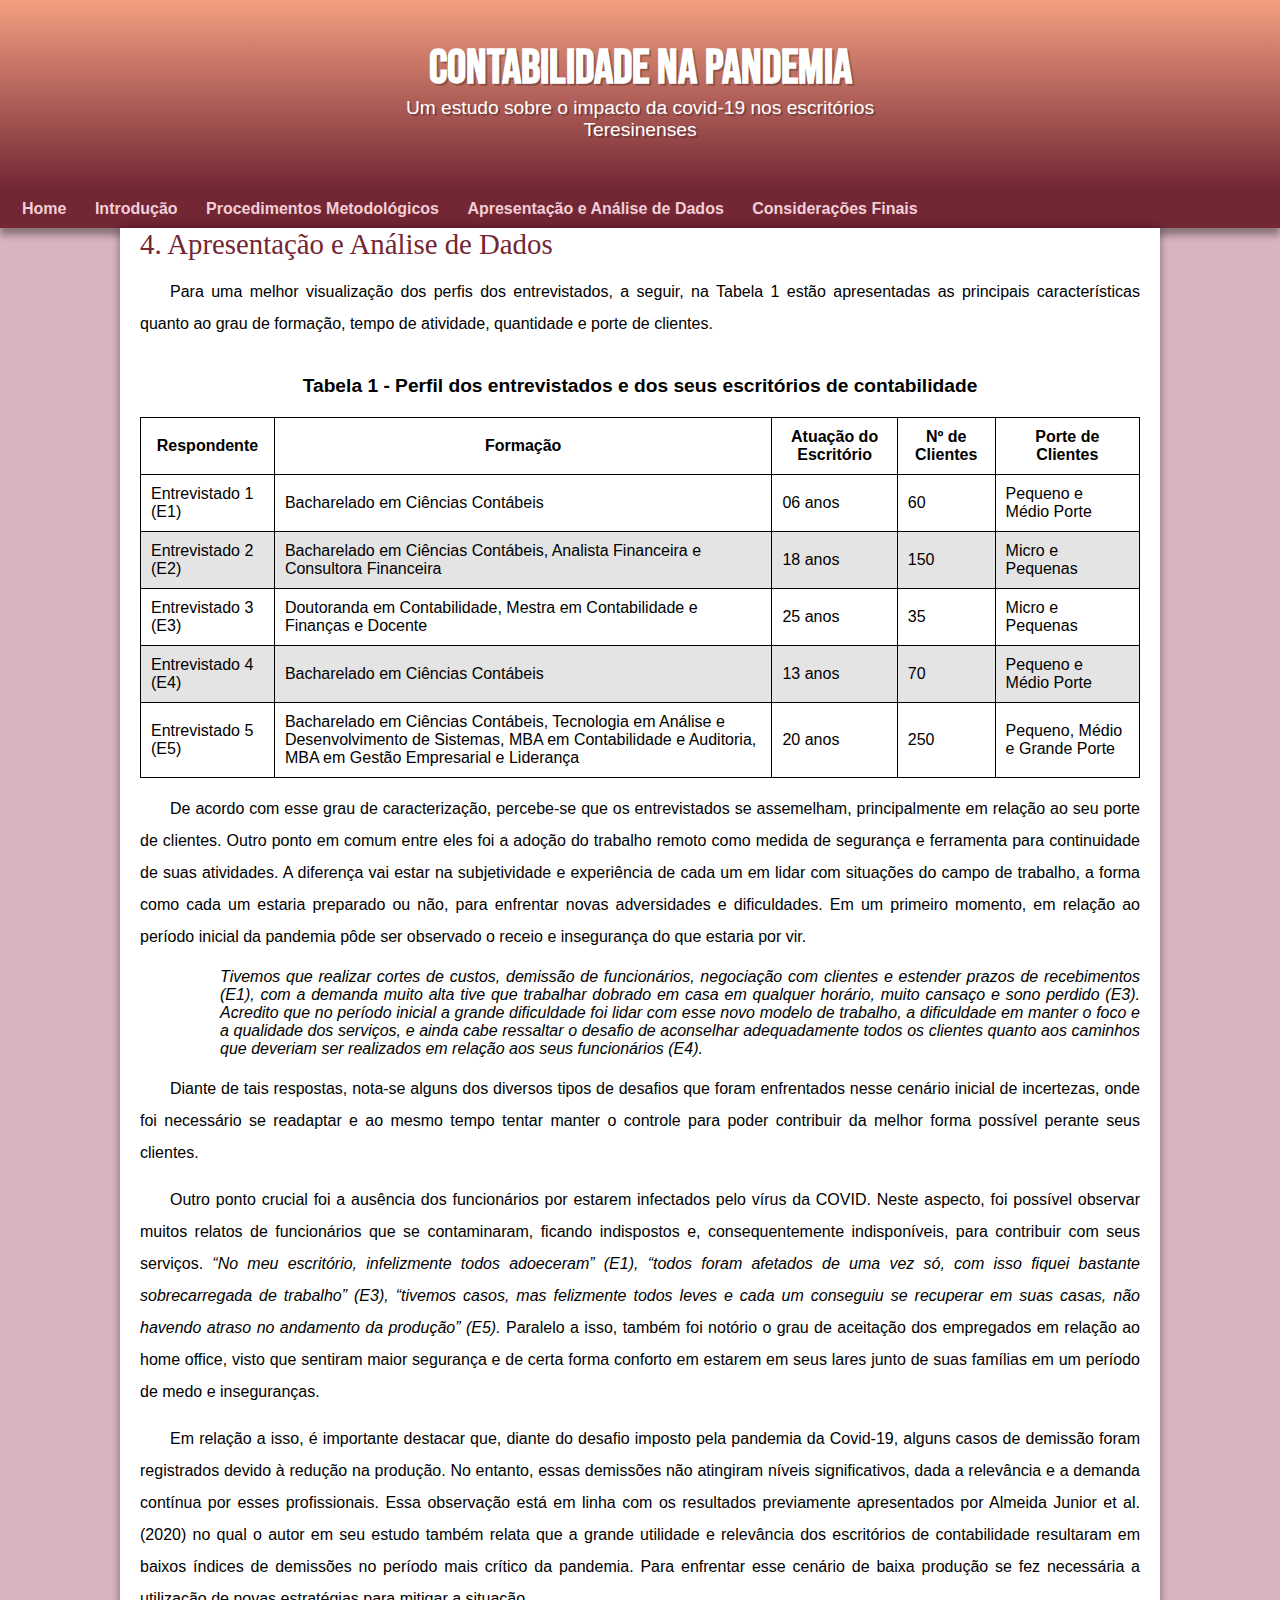
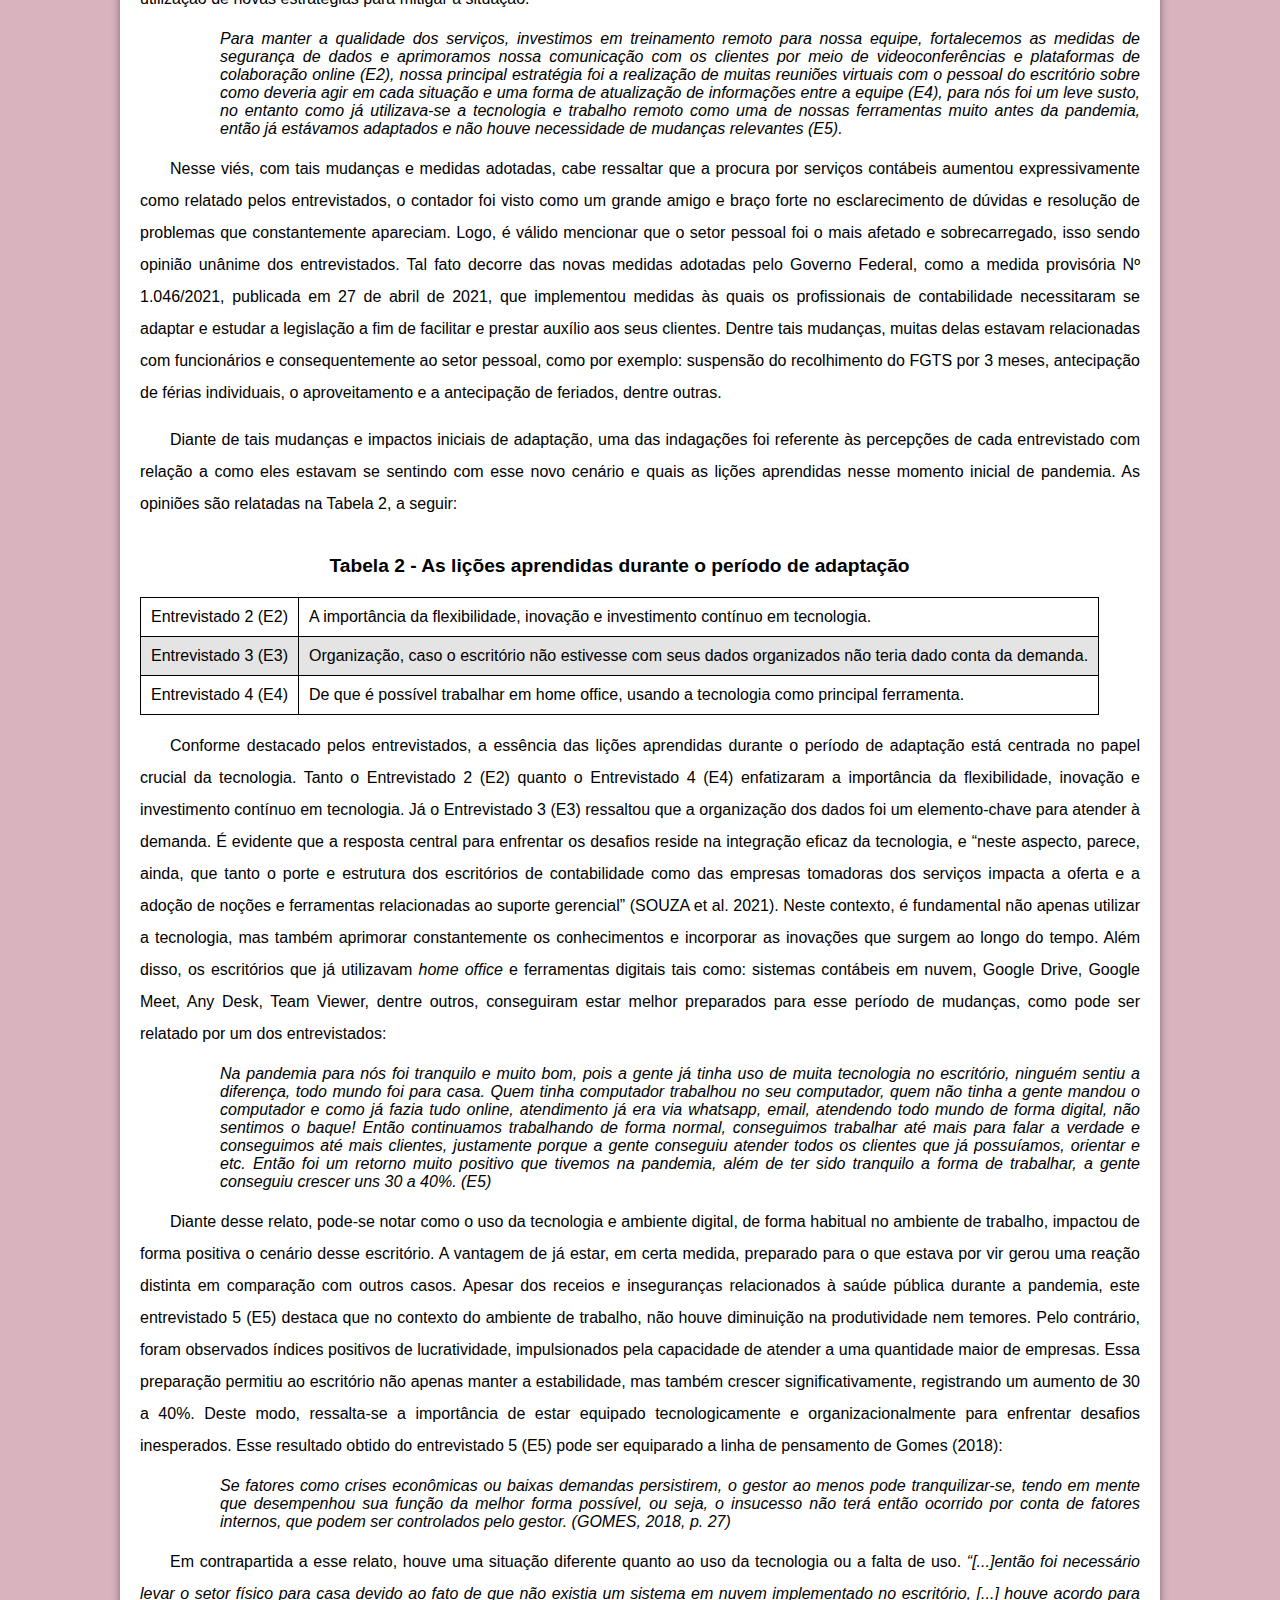
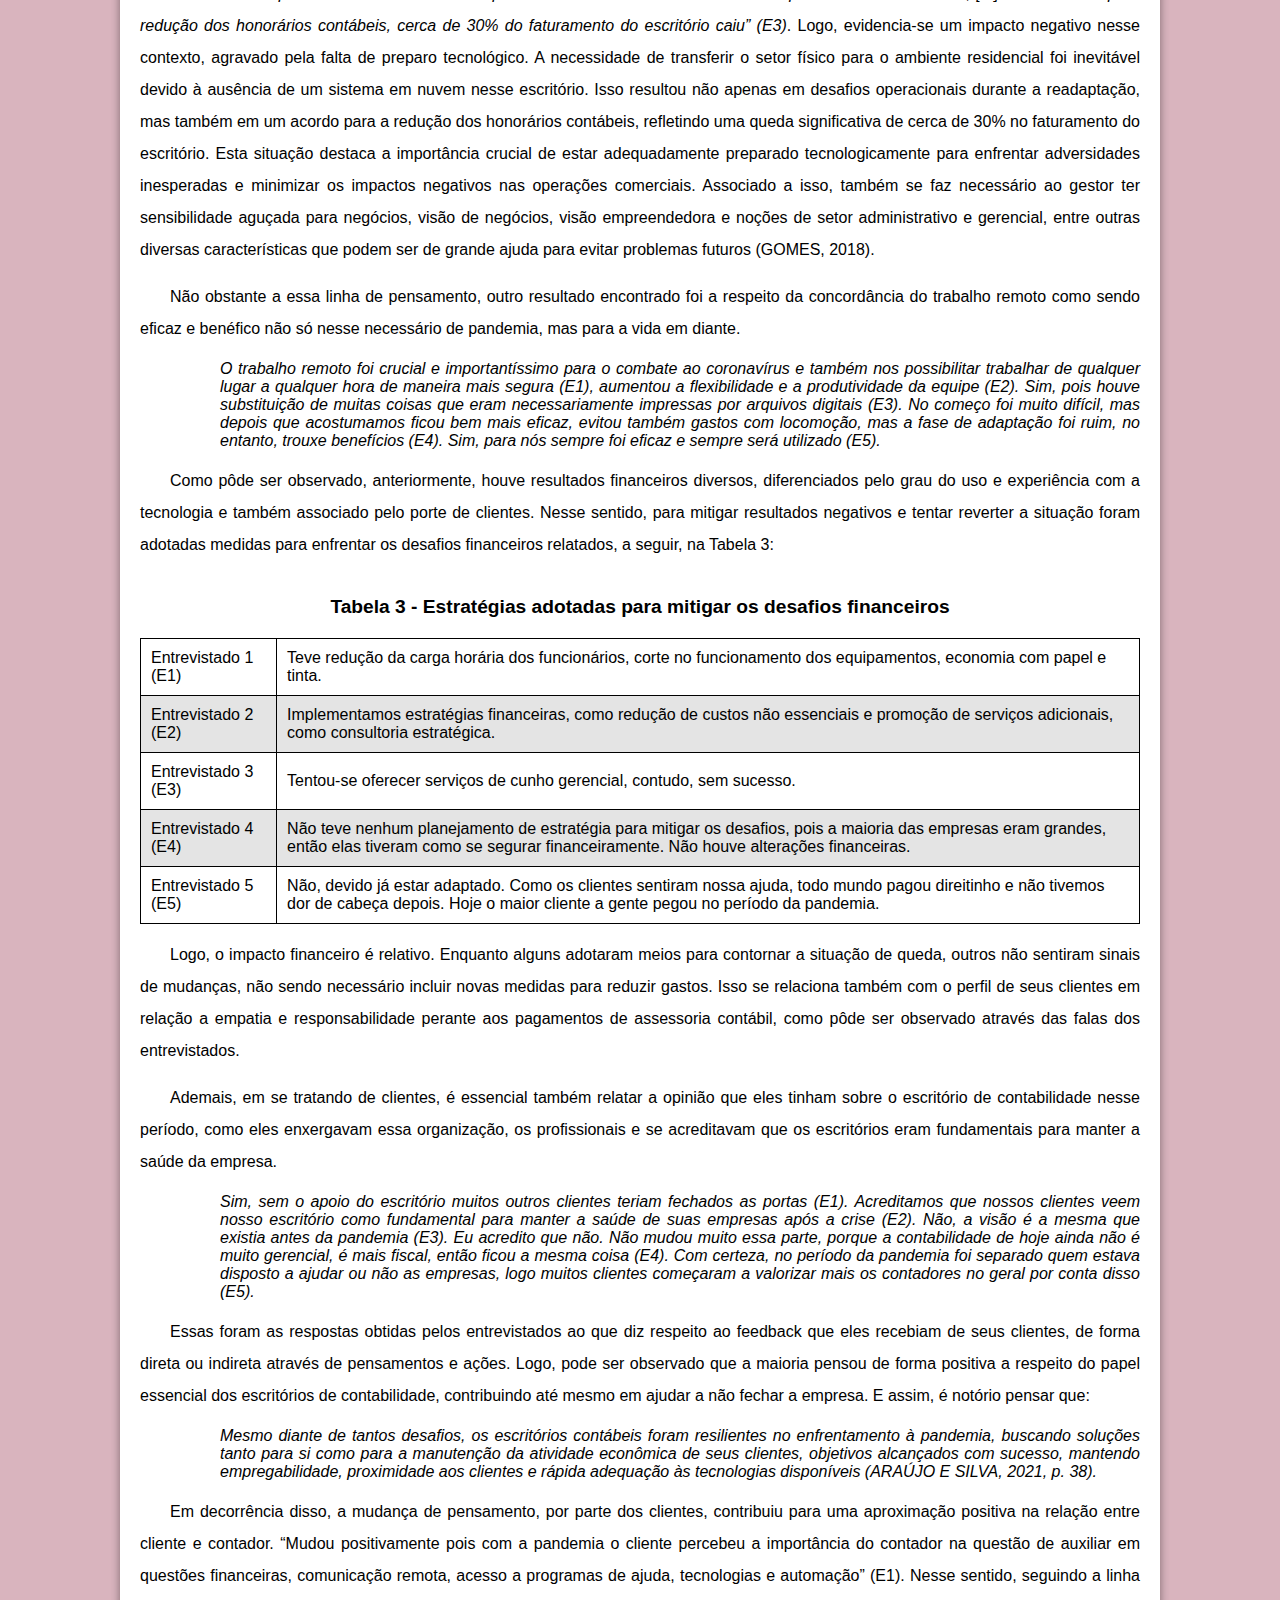
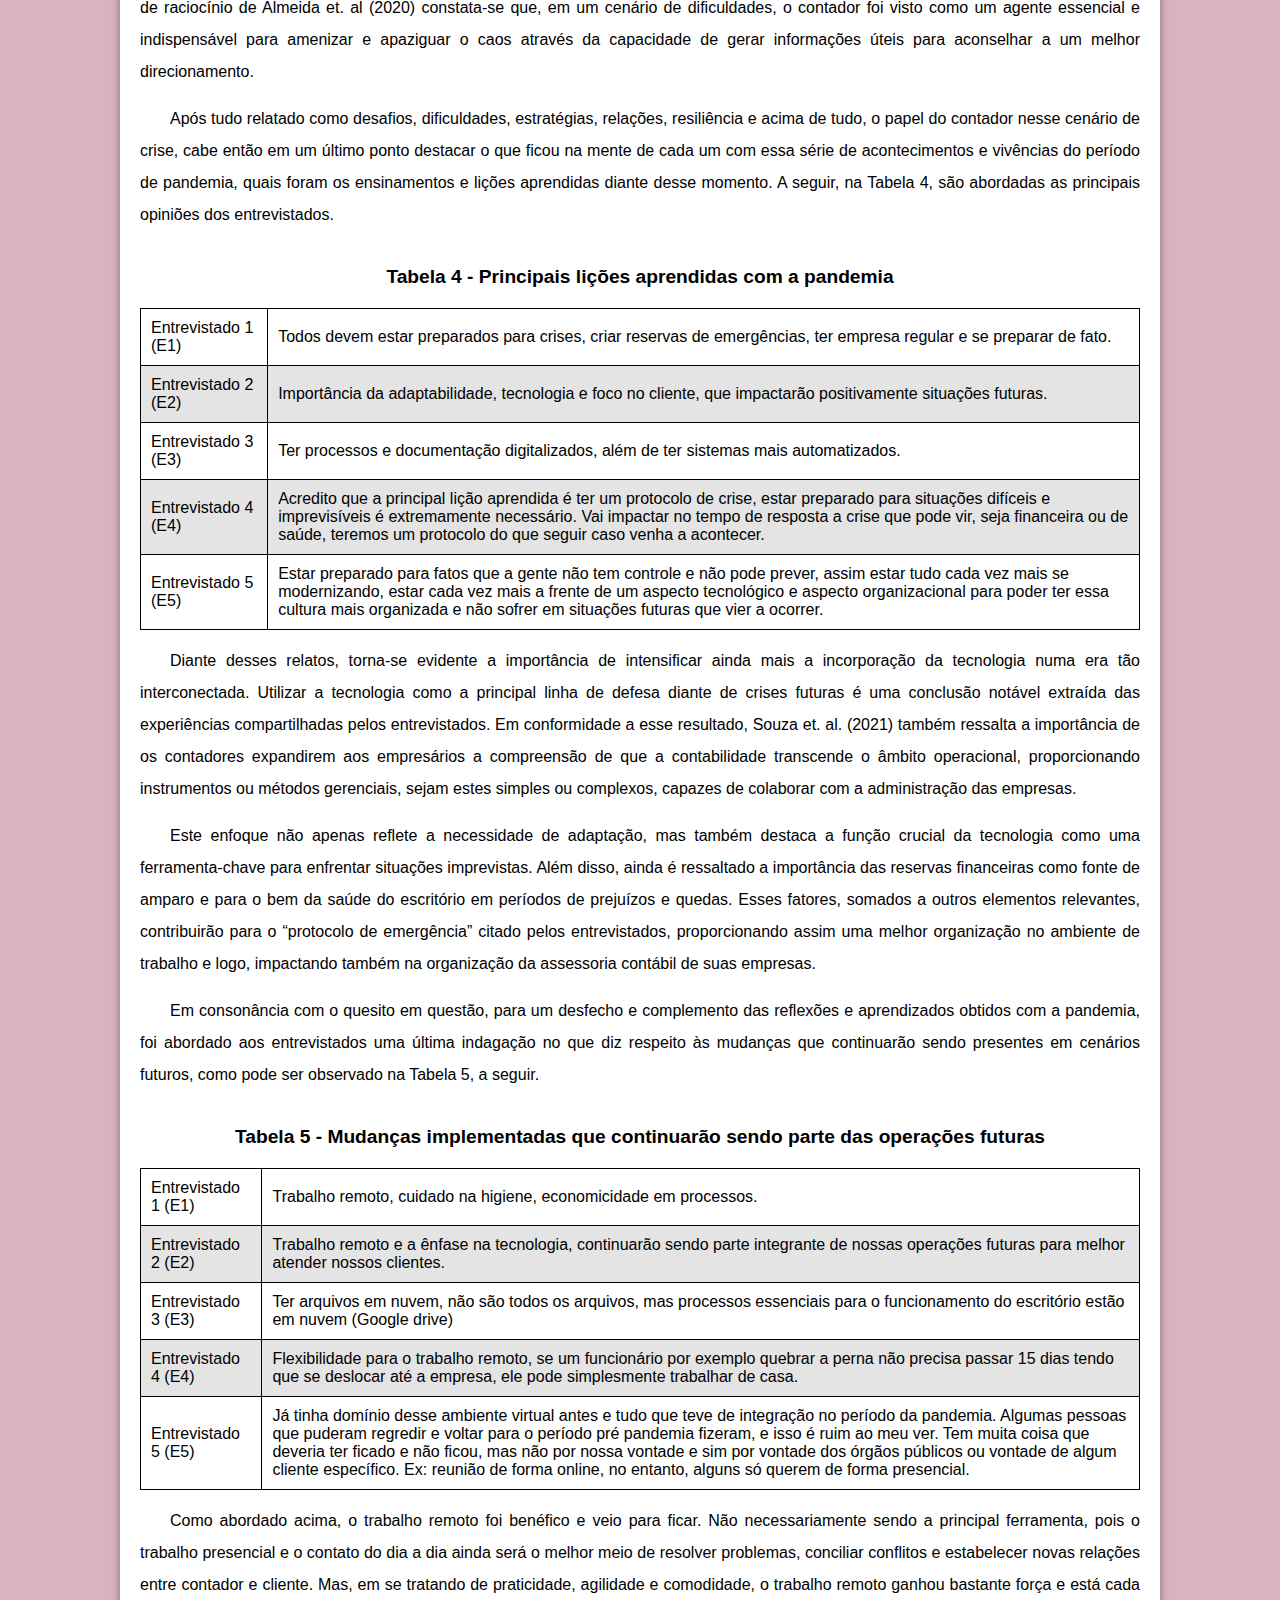
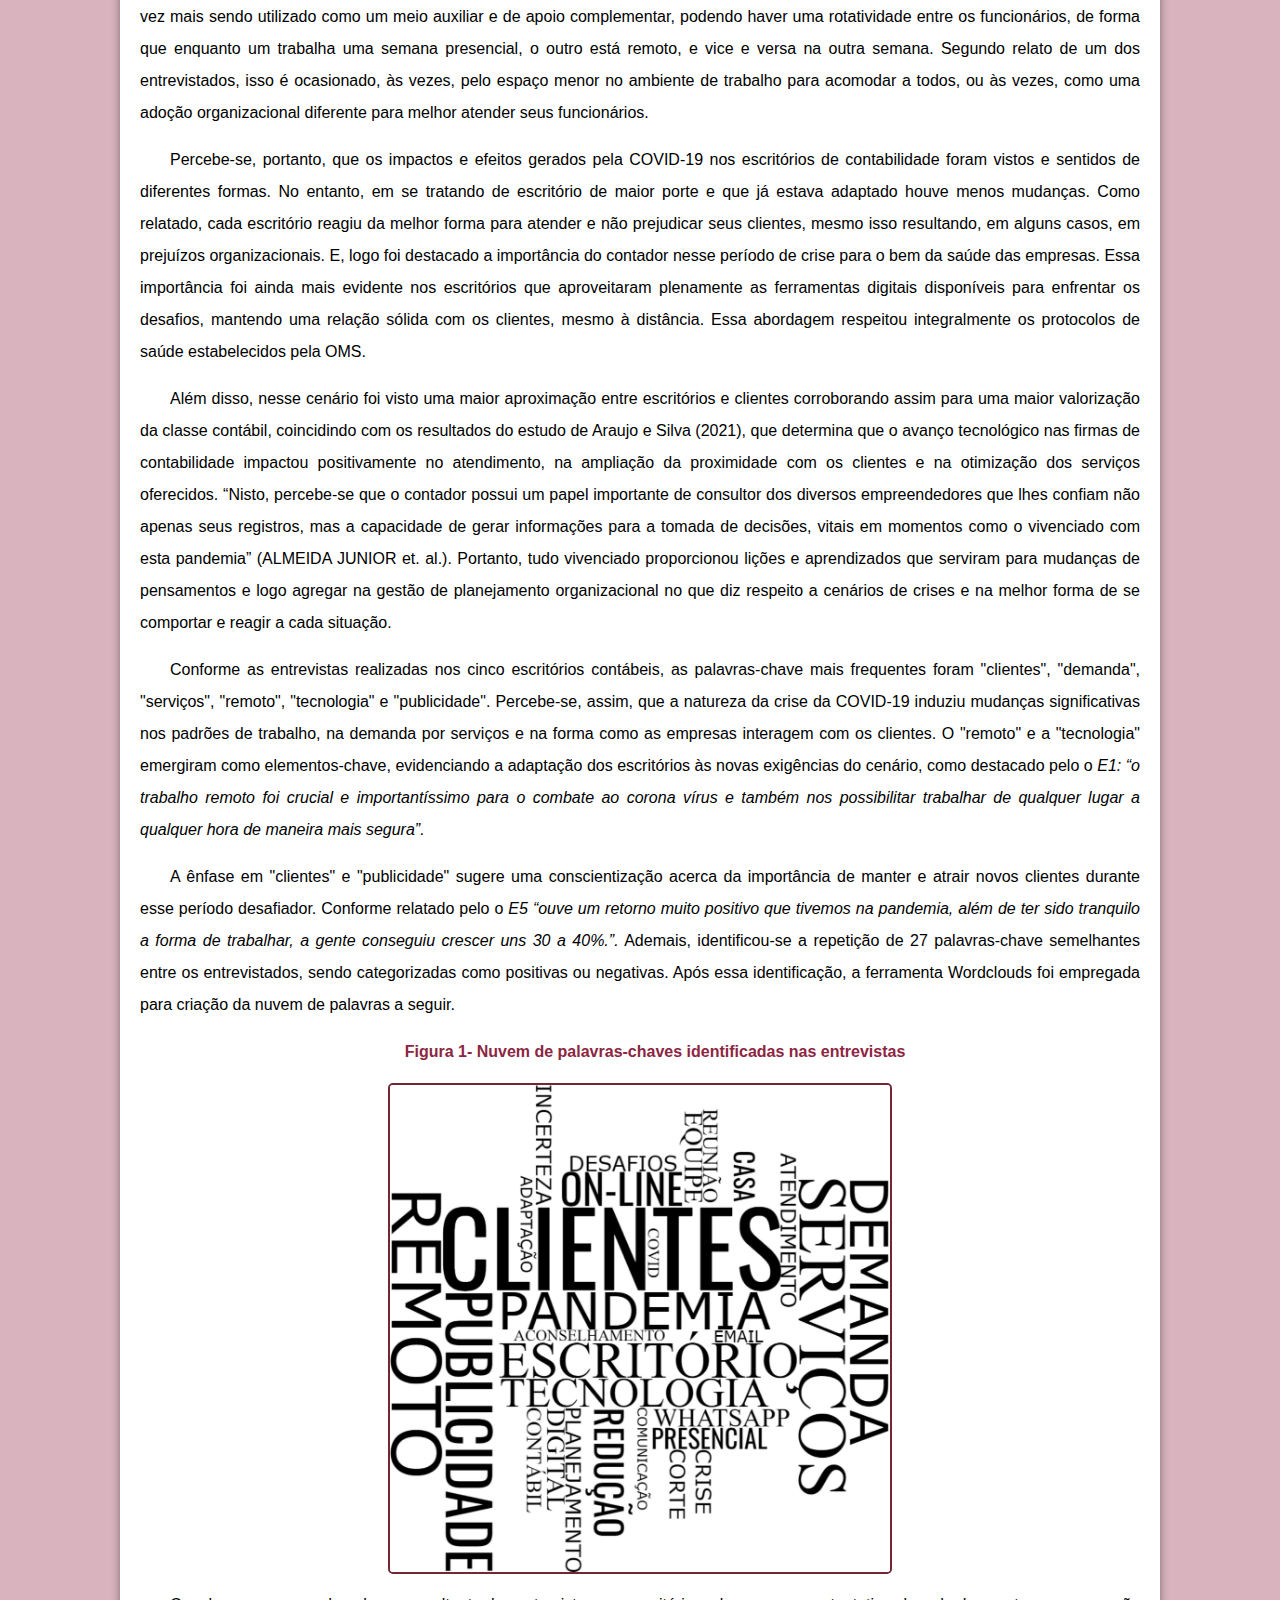
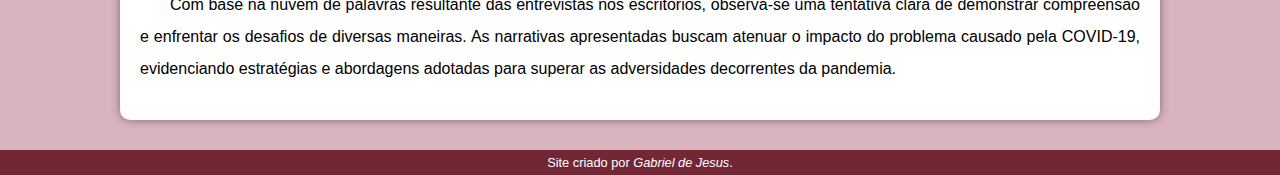
==== html/Analisedados.html @ 173be4f7 "att" ====
<!DOCTYPE html>
<html lang="pt-br">
<head>
    <meta charset="UTF-8">
    <meta name="viewport" content="width=device-width, initial-scale=1.0">
    <link rel="shortcut icon" href="/imagens/contabilidade.ico" type="image/x-icon">
    <link rel="stylesheet" href="/design/style.css">
    <title>TCC-Contabeis</title>
</head>
<body>
        <header>
            <h1>Contabilidade na Pandemia</h1>
            <p>Um estudo sobre o impacto da covid-19 nos escritórios Teresinenses</p>
        </header>
        <nav>  
            <a href=" /index.html" rel="prev">Home </a>
            <a href="introducao.html" rel="prev">Introdução</a>
            <a href="Metodologia.html" rel="prev">Procedimentos Metodológicos</a>
            <a href="Analisedados.html">Apresentação e Análise de Dados</a>
            <a href="finais.html" rel="next">Considerações Finais</a>
        </nav>
    <main>
        <article>
            <h1 id="introdução">4. Apresentação e Análise de Dados</h1>
            <p>
                Para uma melhor visualização dos perfis dos entrevistados, a seguir, na Tabela 1 estão apresentadas as principais características quanto ao grau de formação, tempo de atividade, quantidade e porte de clientes. 
            </p>
            <div id="container">
                <table id="tablein">
                    <caption>Tabela 1 - Perfil dos entrevistados e dos seus escritórios de contabilidade</caption>
                    <thead>
                        <tr>
                            <th>Respondente</th>
                            <th>Formação</th>
                            <th>Atuação do Escritório</th>
                            <th>Nº de Clientes</th>
                            <th>Porte de Clientes</th>
                        </tr>
                    </thead>
                    <tbody>
                        <tr>
                            <td>Entrevistado 1 (E1)</td>
                            <td>Bacharelado em Ciências Contábeis</td>
                            <td>06 anos</td>
                            <td>60</td>
                            <td>Pequeno e Médio Porte</td>
                        </tr>
                        <tr>
                            <td>Entrevistado 2 (E2)</td>
                            <td>Bacharelado em Ciências Contábeis, Analista Financeira e Consultora Financeira</td>
                            <td>18 anos</td>
                            <td>150</td>
                            <td>Micro e Pequenas</td>
                        </tr>
                        <tr>
                            <td>Entrevistado 3 (E3)</td>
                            <td>Doutoranda em Contabilidade, Mestra em Contabilidade e Finanças e Docente</td>
                            <td>25 anos</td>
                            <td>35</td>
                            <td>Micro e Pequenas</td>
                        </tr>
                        <tr>
                            <td>Entrevistado 4 (E4)</td>
                            <td>Bacharelado em Ciências Contábeis</td>
                            <td>13 anos</td>
                            <td>70</td>
                            <td>Pequeno e Médio Porte</td>
                        </tr>
                        <tr>
                            <td>Entrevistado 5 (E5)</td>
                            <td>Bacharelado em Ciências Contábeis, Tecnologia em Análise e Desenvolvimento de Sistemas, MBA em Contabilidade e Auditoria, MBA em Gestão Empresarial e Liderança</td>
                            <td>20 anos</td>
                            <td>250</td>
                            <td>Pequeno, Médio e Grande Porte</td>
                        </tr>
                    </tbody>
                </table>
            </div>

            <p>
                De acordo com esse grau de caracterização, percebe-se que os entrevistados se assemelham, principalmente em relação ao seu porte de clientes. Outro ponto em comum entre eles foi a adoção do trabalho remoto como medida de segurança e ferramenta para continuidade de suas atividades. A diferença vai estar na subjetividade e experiência de cada um em lidar com situações do campo de trabalho, a forma como cada um estaria preparado ou não, para enfrentar novas adversidades e dificuldades.
                Em um primeiro momento, em relação ao período inicial da pandemia pôde ser observado o receio e insegurança do que estaria por vir. 
            </p> 
            <blockquote>
                Tivemos que realizar cortes de custos, demissão de funcionários, negociação com clientes e estender prazos de recebimentos (E1), com a demanda muito alta tive que trabalhar dobrado em casa em qualquer horário, muito cansaço e sono perdido (E3). Acredito que no período inicial a grande dificuldade foi lidar com esse novo modelo de trabalho, a dificuldade em manter o foco e a qualidade dos serviços, e ainda cabe ressaltar o desafio de aconselhar adequadamente todos os clientes quanto aos caminhos que deveriam ser realizados em relação aos seus funcionários (E4). 
            </blockquote>
            <p>
                Diante de tais respostas, nota-se alguns dos diversos tipos de desafios que foram enfrentados nesse cenário inicial de incertezas, onde foi necessário se readaptar e ao mesmo tempo tentar manter o controle para poder contribuir da melhor forma possível perante seus clientes. 
            </p>
            <p>
                Outro ponto crucial foi a ausência dos funcionários por estarem infectados pelo vírus da COVID. Neste aspecto, foi possível observar muitos relatos de funcionários que se contaminaram, ficando indispostos e, consequentemente indisponíveis, para contribuir com seus serviços. <em>“No meu escritório, infelizmente todos adoeceram” (E1), “todos foram afetados de uma vez só, com isso fiquei bastante sobrecarregada de trabalho” (E3), “tivemos casos, mas felizmente todos leves e cada um conseguiu se recuperar em suas casas, não havendo atraso no andamento da produção” (E5). </em> Paralelo a isso, também foi notório o grau de aceitação dos empregados em relação ao home office, visto que sentiram maior segurança e de certa forma conforto em estarem em seus lares junto de suas famílias em um período de medo e inseguranças.
            </p>
            <p>
                Em relação a isso, é importante destacar que, diante do desafio imposto pela pandemia da Covid-19, alguns casos de demissão foram registrados devido à redução na produção. No entanto, essas demissões não atingiram níveis significativos, dada a relevância e a demanda contínua por esses profissionais. Essa observação está em linha com os resultados previamente apresentados por Almeida Junior et al. (2020) no qual o autor em seu estudo também relata que a grande utilidade e relevância dos escritórios de contabilidade resultaram em baixos índices de demissões no período mais crítico da pandemia. Para enfrentar esse cenário de baixa produção se fez necessária a utilização de novas estratégias para mitigar a situação. 
            </p>
            <blockquote>
                Para manter a qualidade dos serviços, investimos em treinamento remoto para nossa equipe, fortalecemos as medidas de segurança de dados e aprimoramos nossa comunicação com os clientes por meio de videoconferências e plataformas de colaboração online (E2), nossa principal estratégia foi a realização de muitas reuniões virtuais com o pessoal do escritório sobre como deveria agir em cada situação e uma forma de atualização de informações entre a equipe (E4), para nós foi um leve susto, no entanto como já utilizava-se a tecnologia e trabalho remoto como uma de nossas ferramentas muito antes da pandemia, então já estávamos adaptados e não houve necessidade de mudanças relevantes (E5). 
            </blockquote>
            <p>
                Nesse viés, com tais mudanças e medidas adotadas, cabe ressaltar que a procura por serviços contábeis aumentou expressivamente como relatado pelos entrevistados, o contador foi visto como um grande amigo e braço forte no esclarecimento de dúvidas e resolução de problemas que constantemente apareciam. Logo, é válido mencionar que o setor pessoal foi o mais afetado e sobrecarregado, isso sendo opinião unânime dos entrevistados. Tal fato decorre das novas medidas adotadas pelo Governo Federal, como a medida provisória Nº 1.046/2021, publicada em 27 de abril de 2021, que implementou medidas às quais os profissionais de contabilidade necessitaram se adaptar e estudar a legislação a fim de facilitar e prestar auxílio aos seus clientes. Dentre tais mudanças, muitas delas estavam relacionadas com funcionários e consequentemente ao setor pessoal, como por exemplo: suspensão do recolhimento do FGTS por 3 meses, antecipação de férias individuais, o aproveitamento e a antecipação de feriados, dentre outras. 
            </p>
            <p>
                Diante de tais mudanças e impactos iniciais de adaptação, uma das indagações foi referente às percepções de cada entrevistado com relação a como eles estavam se sentindo com esse novo cenário e quais as lições aprendidas nesse momento inicial de pandemia. As opiniões são relatadas na Tabela 2, a seguir: 
            </p>
            <div id="container">
                <table id="tablein">
                    <caption>Tabela 2 - As lições aprendidas durante o período de adaptação</caption>
                    <tbody>
                        <tr>
                            <td>Entrevistado 2 (E2)</td>
                            <td>A importância da flexibilidade, inovação e investimento contínuo em tecnologia.</td>
                        </tr>
                        <tr>
                            <td>Entrevistado 3 (E3)</td>
                            <td>Organização, caso o escritório não estivesse com seus dados organizados não teria dado conta da demanda.</td>
                        </tr>
                        <tr>
                            <td>Entrevistado 4 (E4)</td>
                            <td>De que é possível trabalhar em home office, usando a tecnologia como principal ferramenta.</td>
                        </tr>
                    </tbody>
                </table>
            </div>

            <p>
                Conforme destacado pelos entrevistados, a essência das lições aprendidas durante o período de adaptação está centrada no papel crucial da tecnologia. Tanto o Entrevistado 2 (E2) quanto o Entrevistado 4 (E4) enfatizaram a importância da flexibilidade, inovação e investimento contínuo em tecnologia. Já o Entrevistado 3 (E3) ressaltou que a organização dos dados foi um elemento-chave para atender à demanda. É evidente que a resposta central para enfrentar os desafios reside na integração eficaz da tecnologia, e “neste aspecto, parece, ainda, que tanto o porte e estrutura dos escritórios de contabilidade como das empresas tomadoras dos serviços impacta a oferta e a adoção de noções e ferramentas relacionadas ao suporte gerencial” (SOUZA et al. 2021). Neste contexto, é fundamental não apenas utilizar a tecnologia, mas também aprimorar constantemente os conhecimentos e incorporar as inovações que surgem ao longo do tempo. Além disso, os escritórios que já utilizavam <em>home office</em> e ferramentas digitais tais como: sistemas contábeis em nuvem, Google Drive, Google Meet, Any Desk, Team Viewer, dentre outros, conseguiram estar melhor preparados para esse período de mudanças, como pode ser relatado por um dos entrevistados:
            </p>
            <blockquote>
                Na pandemia para nós foi tranquilo e muito bom, pois a gente já tinha uso de muita tecnologia no escritório, ninguém sentiu a diferença, todo mundo foi para casa. Quem tinha computador trabalhou no seu computador, quem não tinha a gente mandou o computador e como já fazia tudo online, atendimento já era via whatsapp, email, atendendo todo mundo de forma digital, não sentimos o baque! Então continuamos trabalhando de forma normal, conseguimos trabalhar até mais para falar a verdade e conseguimos até mais clientes, justamente porque a gente conseguiu atender todos os clientes que já possuíamos, orientar e etc. Então foi um retorno muito positivo que tivemos na pandemia, além de ter sido tranquilo a forma de trabalhar, a gente conseguiu crescer uns 30 a 40%. (E5)
            </blockquote>
            <p>
                Diante desse relato, pode-se notar como o uso da tecnologia e ambiente digital, de forma habitual no ambiente de trabalho, impactou de forma positiva o cenário desse escritório. A vantagem de já estar, em certa medida, preparado para o que estava por vir gerou uma reação distinta em comparação com outros casos. Apesar dos receios e inseguranças relacionados à saúde pública durante a pandemia, este entrevistado 5 (E5) destaca que no contexto do ambiente de trabalho, não houve diminuição na produtividade nem temores. Pelo contrário, foram observados índices positivos de lucratividade, impulsionados pela capacidade de atender a uma quantidade maior de empresas. Essa preparação permitiu ao escritório não apenas manter a estabilidade, mas também crescer significativamente, registrando um aumento de 30 a 40%. Deste modo, ressalta-se a importância de estar equipado tecnologicamente e organizacionalmente para enfrentar desafios inesperados. Esse resultado obtido do entrevistado 5 (E5) pode ser equiparado a linha de pensamento de Gomes (2018): 
            </p>
            <blockquote>
                Se fatores como crises econômicas ou baixas demandas persistirem, o gestor ao menos pode tranquilizar-se, tendo em mente que desempenhou sua função da melhor forma possível, ou seja, o insucesso não terá então ocorrido por conta de fatores internos, que podem ser controlados pelo gestor. (GOMES, 2018, p. 27)
            </blockquote>
            <p>
                Em contrapartida a esse relato, houve uma situação diferente quanto ao uso da tecnologia ou a falta de uso. <em>“[...]então foi necessário levar o setor físico para casa devido ao fato de que não existia um sistema em nuvem implementado no escritório, [...] houve acordo para redução dos honorários contábeis, cerca de 30% do faturamento do escritório caiu” (E3)</em>. Logo, evidencia-se um impacto negativo nesse contexto, agravado pela falta de preparo tecnológico. A necessidade de transferir o setor físico para o ambiente residencial foi inevitável devido à ausência de um sistema em nuvem nesse escritório. Isso resultou não apenas em desafios operacionais durante a readaptação, mas também em um acordo para a redução dos honorários contábeis, refletindo uma queda significativa de cerca de 30% no faturamento do escritório. Esta situação destaca a importância crucial de estar adequadamente preparado tecnologicamente para enfrentar adversidades inesperadas e minimizar os impactos negativos nas operações comerciais. Associado a isso, também se faz necessário ao gestor ter sensibilidade aguçada para negócios, visão de negócios, visão empreendedora e noções de setor administrativo e gerencial, entre outras diversas características que podem ser de grande ajuda para evitar problemas futuros (GOMES, 2018). 
            </p>
            <p>
                Não obstante a essa linha de pensamento, outro resultado encontrado foi a respeito da concordância do trabalho remoto como sendo eficaz e benéfico não só nesse necessário de pandemia, mas para a vida em diante. 
            </p>
            <blockquote>
                O trabalho remoto foi crucial e importantíssimo para o combate ao coronavírus e também nos possibilitar trabalhar de qualquer lugar a qualquer hora de maneira mais segura (E1), aumentou a flexibilidade e a produtividade da equipe (E2). Sim, pois houve substituição de muitas coisas que eram necessariamente impressas por arquivos digitais (E3). No começo foi muito difícil, mas depois que acostumamos ficou bem mais eficaz, evitou também gastos com locomoção, mas a fase de adaptação foi ruim, no entanto, trouxe benefícios (E4). Sim, para nós sempre foi eficaz e sempre será utilizado (E5).
            </blockquote>
            <p>
                Como pôde ser observado, anteriormente, houve resultados financeiros diversos, diferenciados pelo grau do uso e experiência com a tecnologia e também associado pelo porte de clientes. Nesse sentido, para mitigar resultados negativos e tentar reverter a situação foram adotadas medidas para enfrentar os desafios financeiros relatados, a seguir, na Tabela 3:
            </p>
            <div id="container">
                <table id="tablein">
                    <caption>Tabela 3 - Estratégias adotadas para mitigar os desafios financeiros</caption>
                    <tbody>
                        <tr>
                            <td>Entrevistado 1 (E1)</td>
                            <td>Teve redução da carga horária dos funcionários, corte no funcionamento dos equipamentos, economia com papel e tinta.</td>
                        </tr>
                        <tr>
                            <td>Entrevistado 2 (E2)</td>
                            <td>Implementamos estratégias financeiras, como redução de custos não essenciais e promoção de serviços adicionais, como consultoria estratégica.</td>
                        </tr>
                        <tr>
                            <td>Entrevistado 3 (E3)</td>
                            <td>Tentou-se oferecer serviços de cunho gerencial, contudo, sem sucesso.</td>
                        </tr>
                        <tr>
                            <td>Entrevistado 4 (E4)</td>
                            <td>Não teve nenhum planejamento de estratégia para mitigar os desafios, pois a maioria das empresas eram grandes, então elas tiveram como se segurar financeiramente. Não houve alterações financeiras.</td>
                        </tr>
                        <tr>
                            <td>Entrevistado 5 (E5)</td>
                            <td>Não, devido já estar adaptado. Como os clientes sentiram nossa ajuda, todo mundo pagou direitinho e não tivemos dor de cabeça depois. Hoje o maior cliente a gente pegou no período da pandemia.</td>
                        </tr>
                    </tbody>
                </table>
            </div>
            <p>
                Logo, o impacto financeiro é relativo. Enquanto alguns adotaram meios para contornar a situação de queda, outros não sentiram sinais de mudanças, não sendo necessário incluir novas medidas para reduzir gastos. Isso se relaciona também com o perfil de seus clientes em relação a empatia e responsabilidade perante aos pagamentos de assessoria contábil, como pôde ser observado através das falas dos entrevistados. 
            </p>
            <p>
                Ademais, em se tratando de clientes, é essencial também relatar a opinião que eles tinham sobre o escritório de contabilidade nesse período, como eles enxergavam essa organização, os profissionais e se acreditavam que os escritórios eram fundamentais para manter a saúde da empresa. 
            </p>
            <blockquote>
                Sim, sem o apoio do escritório muitos outros clientes teriam fechados as portas (E1). Acreditamos que nossos clientes veem nosso escritório como fundamental para manter a saúde de suas empresas após a crise (E2). Não, a visão é a mesma que existia antes da pandemia (E3). Eu acredito que não. Não mudou muito essa parte, porque a contabilidade de hoje ainda não é muito gerencial, é mais fiscal, então ficou a mesma coisa (E4). Com certeza, no período da pandemia foi separado quem estava disposto a ajudar ou não as empresas, logo muitos clientes começaram a valorizar mais os contadores no geral por conta disso (E5).
            </blockquote>
            <p>
                Essas foram as respostas obtidas pelos entrevistados ao que diz respeito ao feedback que eles recebiam de seus clientes, de forma direta ou indireta através de pensamentos e ações. Logo, pode ser observado que a maioria pensou de forma positiva a respeito do papel essencial dos escritórios de contabilidade, contribuindo até mesmo em ajudar a não fechar a empresa. E assim, é notório pensar que: </p>
            <blockquote>
                Mesmo diante de tantos desafios, os escritórios contábeis foram resilientes no enfrentamento à pandemia, buscando soluções tanto para si como para a manutenção da atividade econômica de seus clientes, objetivos alcançados com sucesso, mantendo empregabilidade, proximidade aos clientes e rápida adequação às tecnologias disponíveis (ARAÚJO E SILVA, 2021, p. 38).
            </blockquote>
            <p>
                Em decorrência disso, a mudança de pensamento, por parte dos clientes, contribuiu para uma aproximação positiva na relação entre cliente e contador. “Mudou positivamente pois com a pandemia o cliente percebeu a importância do contador na questão de auxiliar em questões financeiras, comunicação remota, acesso a programas de ajuda, tecnologias e automação” (E1). Nesse sentido, seguindo a linha de raciocínio de Almeida et. al (2020) constata-se que, em um cenário de dificuldades, o contador foi visto como um agente essencial e indispensável para amenizar e apaziguar o caos através da capacidade de gerar informações úteis para aconselhar a um melhor direcionamento. 
            </p>
            <p>
                Após tudo relatado como desafios, dificuldades, estratégias, relações, resiliência e acima de tudo, o papel do contador nesse cenário de crise, cabe então em um último ponto destacar o que ficou na mente de cada um com essa série de acontecimentos e vivências do período de pandemia, quais foram os ensinamentos e lições aprendidas diante desse momento. A seguir, na Tabela 4, são abordadas as principais opiniões dos entrevistados.
            </p>
            <div id="container">
                <table id="tablein">
                    <caption>Tabela 4 - Principais lições aprendidas com a pandemia</caption>
                    <tbody>
                        <tr>
                            <td>Entrevistado 1 (E1)</td>
                            <td>Todos devem estar preparados para crises, criar reservas de emergências, ter empresa regular e se preparar de fato.</td>
                        </tr>
                        <tr>
                            <td>Entrevistado 2 (E2)</td>
                            <td>Importância da adaptabilidade, tecnologia e foco no cliente, que impactarão positivamente situações futuras.</td>
                        </tr>
                        <tr>
                            <td>Entrevistado 3 (E3)</td>
                            <td>Ter processos e documentação digitalizados, além de ter sistemas mais automatizados.</td>
                        </tr>
                        <tr>
                            <td>Entrevistado 4 (E4)</td>
                            <td>Acredito que a principal lição aprendida é ter um protocolo de crise, estar preparado para situações difíceis e imprevisíveis é extremamente necessário. Vai impactar no tempo de resposta a crise que pode vir, seja financeira ou de saúde, teremos um protocolo do que seguir caso venha a acontecer.</td>
                        </tr>
                        <tr>
                            <td>Entrevistado 5 (E5)</td>
                            <td>Estar preparado para fatos que a gente não tem controle e não pode prever, assim estar tudo cada vez mais se modernizando, estar cada vez mais a frente de um aspecto tecnológico e aspecto organizacional para poder ter essa cultura mais organizada e não sofrer em situações futuras que vier a ocorrer.</td>
                        </tr>
                    </tbody>
                </table>
            </div>
            <p>
                Diante desses relatos, torna-se evidente a importância de intensificar ainda mais a incorporação da tecnologia numa era tão interconectada. Utilizar a tecnologia como a principal linha de defesa diante de crises futuras é uma conclusão notável extraída das experiências compartilhadas pelos entrevistados. Em conformidade a esse resultado, Souza et. al. (2021) também ressalta a importância de os contadores expandirem aos empresários a compreensão de que a contabilidade transcende o âmbito operacional, proporcionando instrumentos ou métodos gerenciais, sejam estes simples ou complexos, capazes de colaborar com a administração das empresas.
            </p>
            <p>
                Este enfoque não apenas reflete a necessidade de adaptação, mas também destaca a função crucial da tecnologia como uma ferramenta-chave para enfrentar situações imprevistas. Além disso, ainda é ressaltado a importância das reservas financeiras como fonte de amparo e para o bem da saúde do escritório em períodos de prejuízos e quedas. Esses fatores, somados a outros elementos relevantes, contribuirão para o “protocolo de emergência” citado pelos entrevistados, proporcionando assim uma melhor organização no ambiente de trabalho e logo, impactando também na organização da assessoria contábil de suas empresas. 
            </p>
            <p>
                Em consonância com o quesito em questão, para um desfecho e complemento das reflexões e aprendizados obtidos com a pandemia, foi abordado aos entrevistados uma última indagação no que diz respeito às mudanças que continuarão sendo presentes em cenários futuros, como pode ser observado na Tabela 5, a seguir.
            </p>
            <div id="container">
                <table id="tablein">
                    <caption>Tabela 5 - Mudanças implementadas que continuarão sendo parte das operações futuras</caption>
                    <tbody>
                        <tr>
                            <td>Entrevistado 1 (E1)</td>
                            <td>Trabalho remoto, cuidado na higiene, economicidade em processos.</td>
                        </tr>
                        <tr>
                            <td>Entrevistado 2 (E2)</td>
                            <td>Trabalho remoto e a ênfase na tecnologia, continuarão sendo parte integrante de nossas operações futuras para melhor atender nossos clientes.</td>
                        </tr>
                        <tr>
                            <td>Entrevistado 3 (E3)</td>
                            <td>Ter arquivos em nuvem, não são todos os arquivos, mas processos essenciais para o funcionamento do escritório estão em nuvem (Google drive)</td>
                        </tr>
                        <tr>
                            <td>Entrevistado 4 (E4)</td>
                            <td>Flexibilidade para o trabalho remoto, se um funcionário por exemplo quebrar a perna não precisa passar 15 dias tendo que se deslocar até a empresa, ele pode simplesmente trabalhar de casa.</td>
                        </tr>
                        <tr>
                            <td>Entrevistado 5 (E5)</td>
                            <td>Já tinha domínio desse ambiente virtual antes e tudo que teve de integração no período da pandemia. Algumas pessoas que puderam regredir e voltar para o período pré pandemia fizeram, e isso é ruim ao meu ver. Tem muita coisa que deveria ter ficado e não ficou, mas não por nossa vontade e sim por vontade dos órgãos públicos ou vontade de algum cliente específico. Ex: reunião de forma online, no entanto, alguns só querem de forma presencial.</td>
                        </tr>
                    </tbody>
                </table>
            </div>
            <p>
                Como abordado acima, o trabalho remoto foi benéfico e veio para ficar. Não necessariamente sendo a principal ferramenta, pois o trabalho presencial e o contato do dia a dia ainda será o melhor meio de resolver problemas, conciliar conflitos e estabelecer novas relações entre contador e cliente. Mas, em se tratando de praticidade, agilidade e comodidade, o trabalho remoto ganhou bastante força e está cada vez mais sendo utilizado como um meio auxiliar e de apoio complementar, podendo haver uma rotatividade entre os funcionários, de forma que enquanto um trabalha uma semana presencial, o outro está remoto, e vice e versa na outra semana. Segundo relato de um dos entrevistados, isso é ocasionado, às vezes, pelo espaço menor no ambiente de trabalho para acomodar a todos, ou às vezes, como uma adoção organizacional diferente para melhor atender seus funcionários.
            </p>
            <p>
                Percebe-se, portanto, que os impactos e efeitos gerados pela COVID-19 nos escritórios de contabilidade foram vistos e sentidos de diferentes formas. No entanto, em se tratando de  escritório de maior porte e que já estava adaptado houve menos mudanças. Como relatado, cada escritório reagiu da melhor forma para atender e não prejudicar seus clientes, mesmo isso resultando, em alguns casos, em prejuízos organizacionais. E, logo foi destacado a importância do contador nesse período de crise para o bem da saúde das empresas. Essa importância foi ainda mais evidente nos escritórios que aproveitaram plenamente as ferramentas digitais disponíveis para enfrentar os desafios, mantendo uma relação sólida com os clientes, mesmo à distância. Essa abordagem respeitou integralmente os protocolos de saúde estabelecidos pela OMS. 
            </p>
            <p>
                Além disso, nesse cenário foi visto uma maior aproximação entre escritórios e clientes corroborando assim para uma maior valorização da classe contábil, coincidindo com os resultados do estudo de Araujo e Silva (2021), que determina que o avanço tecnológico nas firmas de contabilidade impactou positivamente no atendimento, na ampliação da proximidade com os clientes e na otimização dos serviços oferecidos. “Nisto, percebe-se que o contador possui um papel importante de consultor dos diversos empreendedores que lhes confiam não apenas seus registros, mas a capacidade de gerar informações para a tomada de decisões, vitais em momentos como o vivenciado com esta pandemia” (ALMEIDA JUNIOR et. al.). Portanto, tudo vivenciado proporcionou lições e aprendizados que serviram para mudanças de pensamentos e logo agregar na gestão de planejamento organizacional no que diz respeito a cenários de crises e na melhor forma de se comportar e reagir a cada situação.
            </p>
            <p>
                Conforme as entrevistas realizadas nos cinco escritórios contábeis, as palavras-chave mais frequentes foram "clientes", "demanda", "serviços", "remoto", "tecnologia" e "publicidade". Percebe-se, assim, que a natureza da crise da COVID-19 induziu mudanças significativas nos padrões de trabalho, na demanda por serviços e na forma como as empresas interagem com os clientes. O "remoto" e a "tecnologia" emergiram como elementos-chave, evidenciando a adaptação dos escritórios às novas exigências do cenário, como destacado pelo o <em>E1: “o trabalho remoto foi crucial e importantíssimo para o combate ao corona vírus e também nos possibilitar trabalhar de qualquer lugar a qualquer hora de maneira mais segura”.</em> 
            </p>
            <p>
                A ênfase em "clientes" e "publicidade" sugere uma conscientização acerca da importância de manter e atrair novos clientes durante esse período desafiador. Conforme relatado pelo o <em>E5 “ouve um retorno muito positivo que tivemos na pandemia, além de ter sido tranquilo a forma de trabalhar, a gente conseguiu crescer uns 30 a 40%.”.</em> Ademais, identificou-se a repetição de 27 palavras-chave semelhantes entre os entrevistados, sendo categorizadas como positivas ou negativas. Após essa identificação, a ferramenta Wordclouds foi empregada para criação da nuvem de palavras a seguir.
            </p>
            <p style="text-align: center;"><strong>Figura 1- Nuvem de palavras-chaves identificadas nas entrevistas</strong></p>
            <img src="/imagens/nuvem.jpg" alt="nuvem" class="pequeno">
            <p>
                Com base na nuvem de palavras resultante das entrevistas nos escritórios, observa-se uma tentativa clara de demonstrar compreensão e enfrentar os desafios de diversas maneiras. As narrativas apresentadas buscam atenuar o impacto do problema causado pela COVID-19, evidenciando estratégias e abordagens adotadas para superar as adversidades decorrentes da pandemia.
            </p>
        </article>
    </main>
    <footer>
        <p>Site criado por <em>Gabriel de Jesus</em>.</p>
    </footer>
</body>
</html>
---- design/style.css ----
@charset "UTF-8";

@import url('https://fonts.googleapis.com/css2?family=Bebas+Neue&display=swap');

@font-face {
    font-family:'Android';
    src: url('fontes/idroid.otf') format('opentype');
    font-weight: normal;
}

*{
    margin:0px;
    padding:0px;
}

:root{
--cor0:#D9B4BE;
--cor1:#F2CED8;
--cor2:#FAACC4;
--cor3:#F29F80;
--cor4:#8C2641;
--cor5:#732634;

--fonte-padrão: Arial, Verdana, Helvetica, Sans-serif;
--fonte-destaque:'Bebas Neue', 'cursive';
--fonte-android: 'Android','cursive';
}

body{
    background-color: var(--cor0);
    font-family: var(--fonte-padrão);
}

header{
    background-image: linear-gradient(to bottom, var(--cor3), var(--cor5));
    min-height: 150px; 
    text-align: center;
    padding-top: 40px; 
    text-shadow: 2px 2px 0px rgba(0, 0, 0, 0.267);
    color: white;
}


header>h1{
    font-family: var(--fonte-destaque); 
    font-size: 3em;
    
}

header>p{
    font-family: var(--fonte-padrão);
    margin-top: 20px;
    font-size: 1.2em;
    max-width: 500px;
    padding-right: 10px;
    padding-left: 10px;
    margin: auto;
}

nav{
    background-color: var(--cor5);
    padding: 10px;
    box-shadow: 0px 7px 7px rgba(0, 0, 0, 0.363);
    
}

nav>a{
    color: var(--cor1);
    font-weight: bold;
    padding: 12px;
    text-decoration: none; 
    border-radius: 5px;
}

nav>a:hover{
    transition-duration: 0.5s;
    background-color: var(--cor3);
    color: var(--cor5);
}

main{
    background-color: white;
    box-shadow: 0px 0px 10px rgba(0, 0, 0, 0.418);
    min-width: 300px;
    max-width: 1000px;
    margin: auto; 
    margin-bottom: 30px;
    padding: 0px 20px 20px 20px;
    border-bottom-left-radius: 10px;
    border-bottom-right-radius: 10px;
}

main h1{
    font-family: var(--fonte-android);
    color:var(--cor5);
    font-size: 1.8em;
    font-weight: normal; 
}

main h1#Resumo{
    text-align: center;
    padding: 10px;
}

main h2,h3{
    font-family: var(--fonte-android);
    color: var(--cor4);
    font-size: 1.3em;
    font-weight: normal;
    background-image: linear-gradient(to right, var(--cor1),transparent);
    text-indent: 8px;
}

main h3{
    padding: 2px;
}

main p{
    margin: 15px 0px 15px 0px;
    text-align: justify;
    text-indent: 30px;
    font-size: 1em;
    line-height: 2em;
}

main strong{
    color: var(--cor4);
    font-weight: bold;
}

main a{
    text-decoration: none;
    font-weight: bold;
    color: var(--cor5);
    background-color: var(--cor1);
    padding: 2px 6px;
}

main a:hover{
    text-decoration: underline;
    color: var(--cor4);
}

a[target="_blank"]::after {
    content:'\00A0\1f517';
}

main img{
    width: 100%;
}

main img.pequena{
    max-width: 350px;
    display: block;
    margin: auto;
}

div.video{
    position: relative;
    background-color: var(--cor5);
    margin: 0px -20px 30px -20px;
    padding: 20px;
    padding-bottom: 56.5%; 
}


div.video>iframe{
    position: absolute;
    top: 5%;
    left: 5%;
    width: 90%;
    height: 90%;
}

aside{
    background-color: var(--cor1);
    padding: 10px;
    border-radius: 10px;
    box-shadow: 3px 3px 8px rgba(0, 0, 0, 0.281);
}

aside>h3{
    background-color: var(--cor4);
    color: white;
    padding: 5px;
    margin: -10px -10px -0px -10px;
    border-radius: 10px 10px 0px 0px;
}

aside>ul{
    list-style-position: inside;
    list-style-type:'\2714\00a0';
    columns: 2;
}

footer{
    background-color: var(--cor5);
    color: white;
    text-align: center;
    font-size: 0.8em;
    padding: 5px;
}

table{
    border-collapse: collapse;
}
caption{
    font-size: 1.2em;
    font-weight: bold;
    padding: 20px;
}

th,td{
    border: 1px solid black;
    padding: 10px;
}

#tablein tr:nth-child(even){
    background-color: rgb(228,228,228);
}


div#container{
    overflow-x:auto ;
}

div.slide{
    position: relative;
    background-color: var(--cor5);
    margin: 0px -20px 0px -20px;
    padding: 20px;
}

.slideshow-container {
    max-width: 1000px;
    position: relative;
    margin: auto;
}

.mySlides {
    display: none;
}

.prev, .next {
    cursor: pointer;
    position: absolute;
    top: 50%;
    width: auto;
    margin-top: -22px;
    padding: 16px;
    color: white;
    font-weight: bold;
    font-size: 20px;
    transition: 0.6s ease;
    border-radius: 0 3px 3px 0;
}

.next {
    right: 0;
    border-radius: 3px 0 0 3px;
}

.prev:hover, .next:hover {
    background-color: rgba(0, 0, 0, 0.8);
}

.text {
    color: #f2f2f2;
    font-size: 15px;
    padding: 8px 12px;
    position: absolute;
    bottom: 8px;
    width: 100%;
    text-align: center;
}

main blockquote {
    font-style: italic;
    text-align: justify;
    margin: 0 0 0 80px; 
    padding: 0;
}

img.pequeno{
    width: 50%; 
    display: block; 
    margin-left: auto; 
    margin-right: auto; 
    height: 50%;
    border: 2px solid var(--cor5); /* Cor e espessura da borda */
    border-radius: 5px; /* Borda arredondada (opcional) */
}
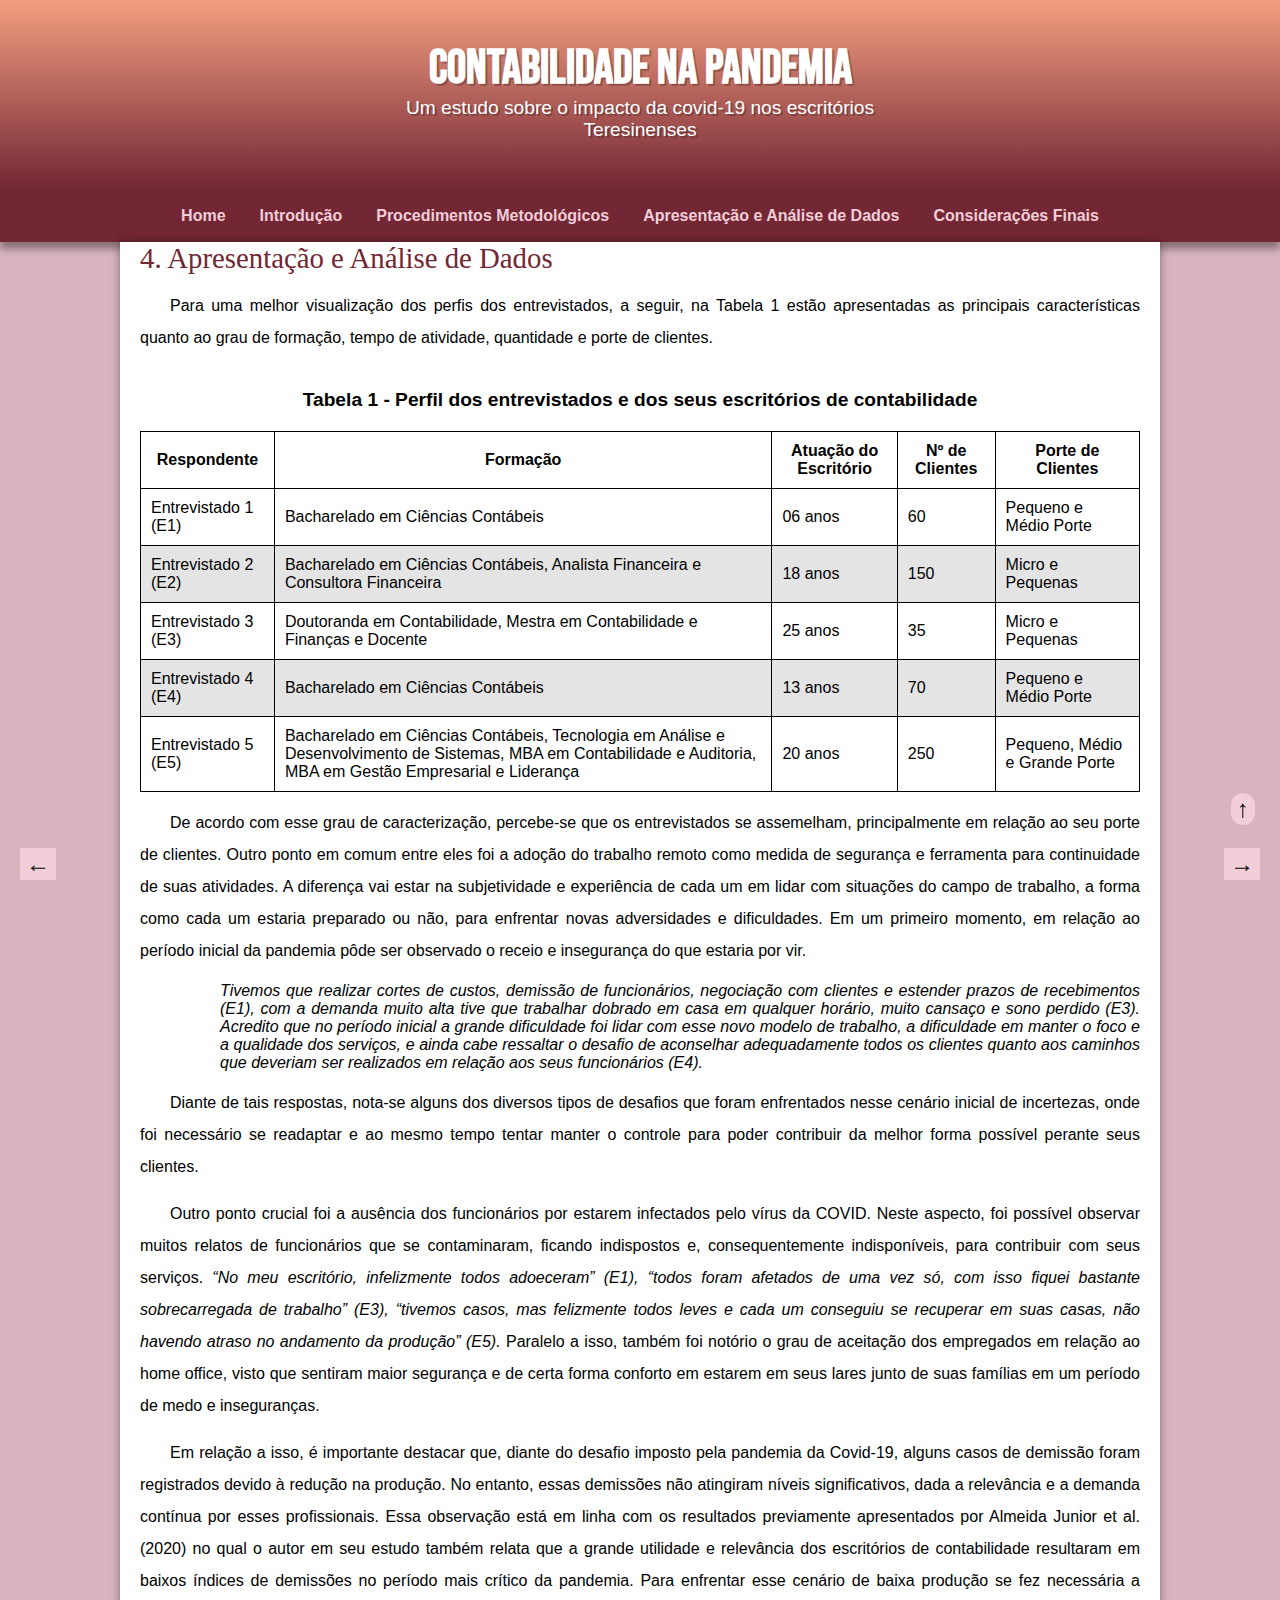
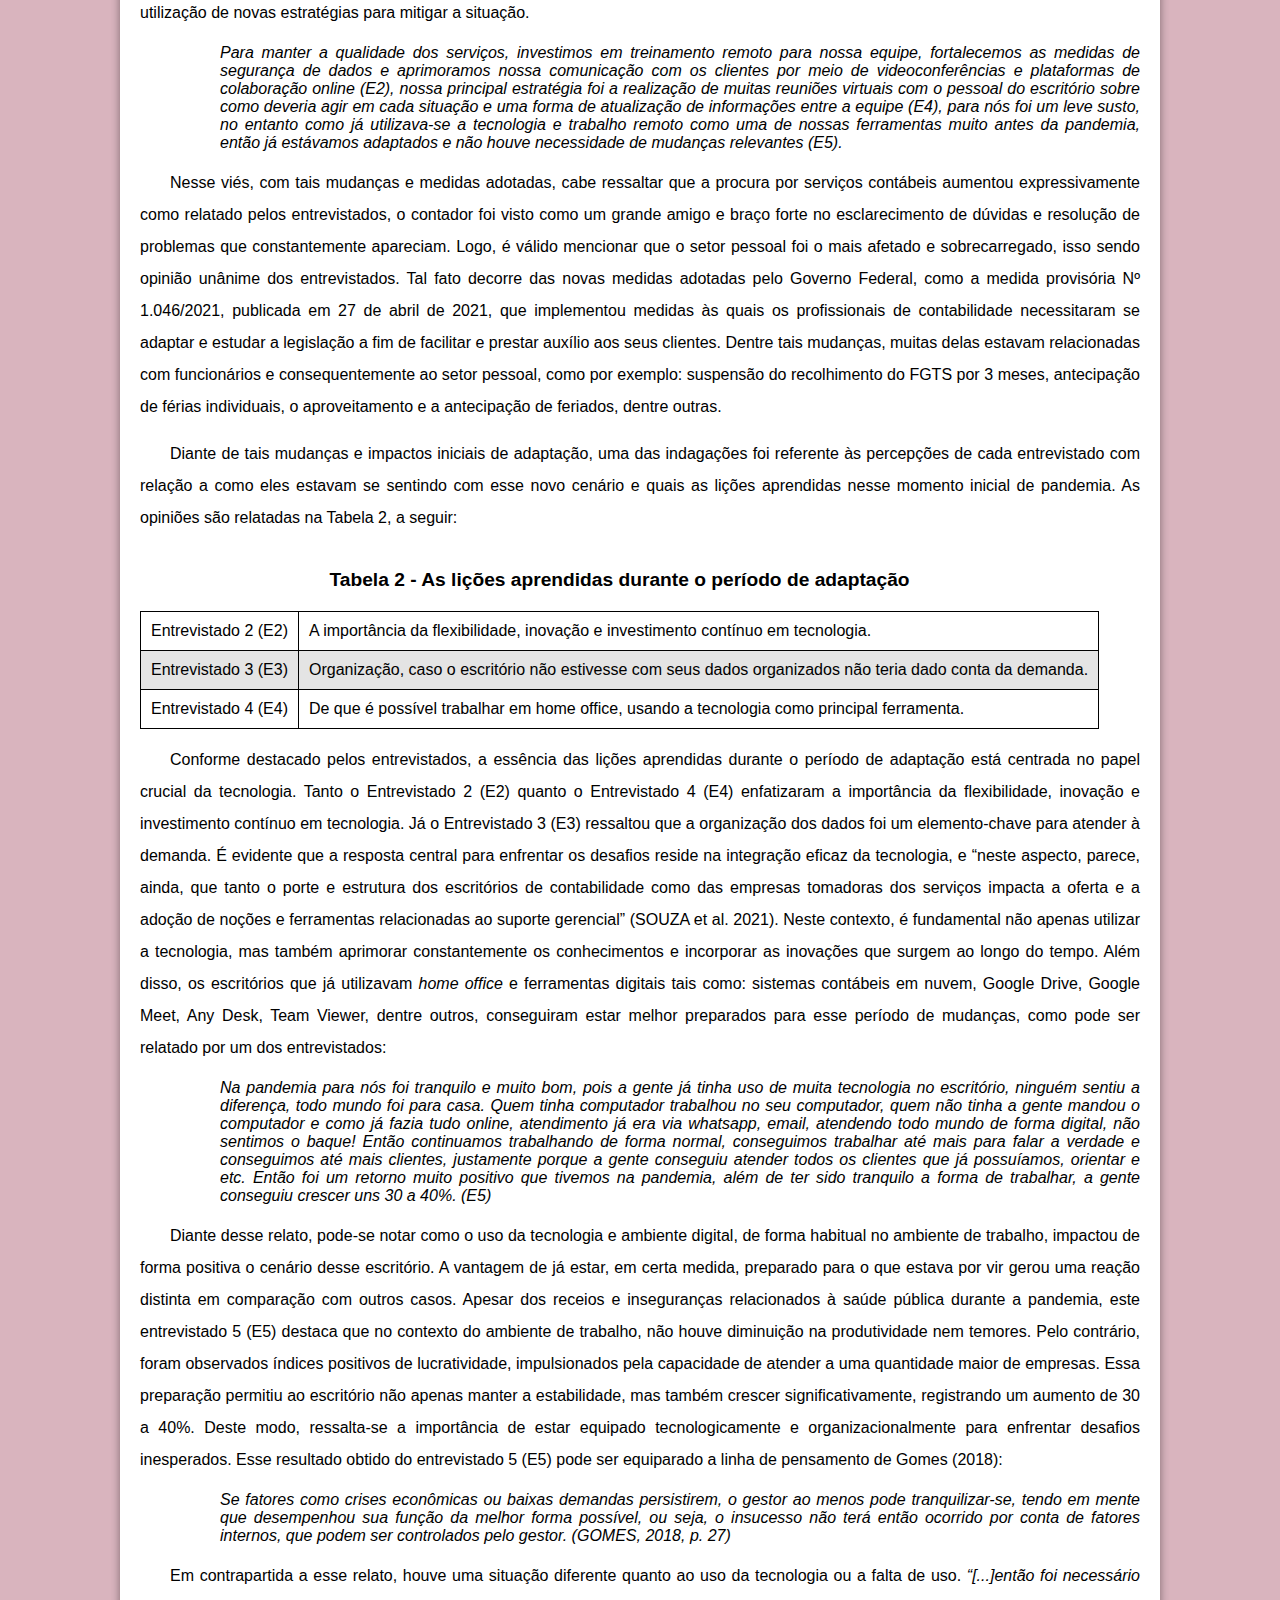
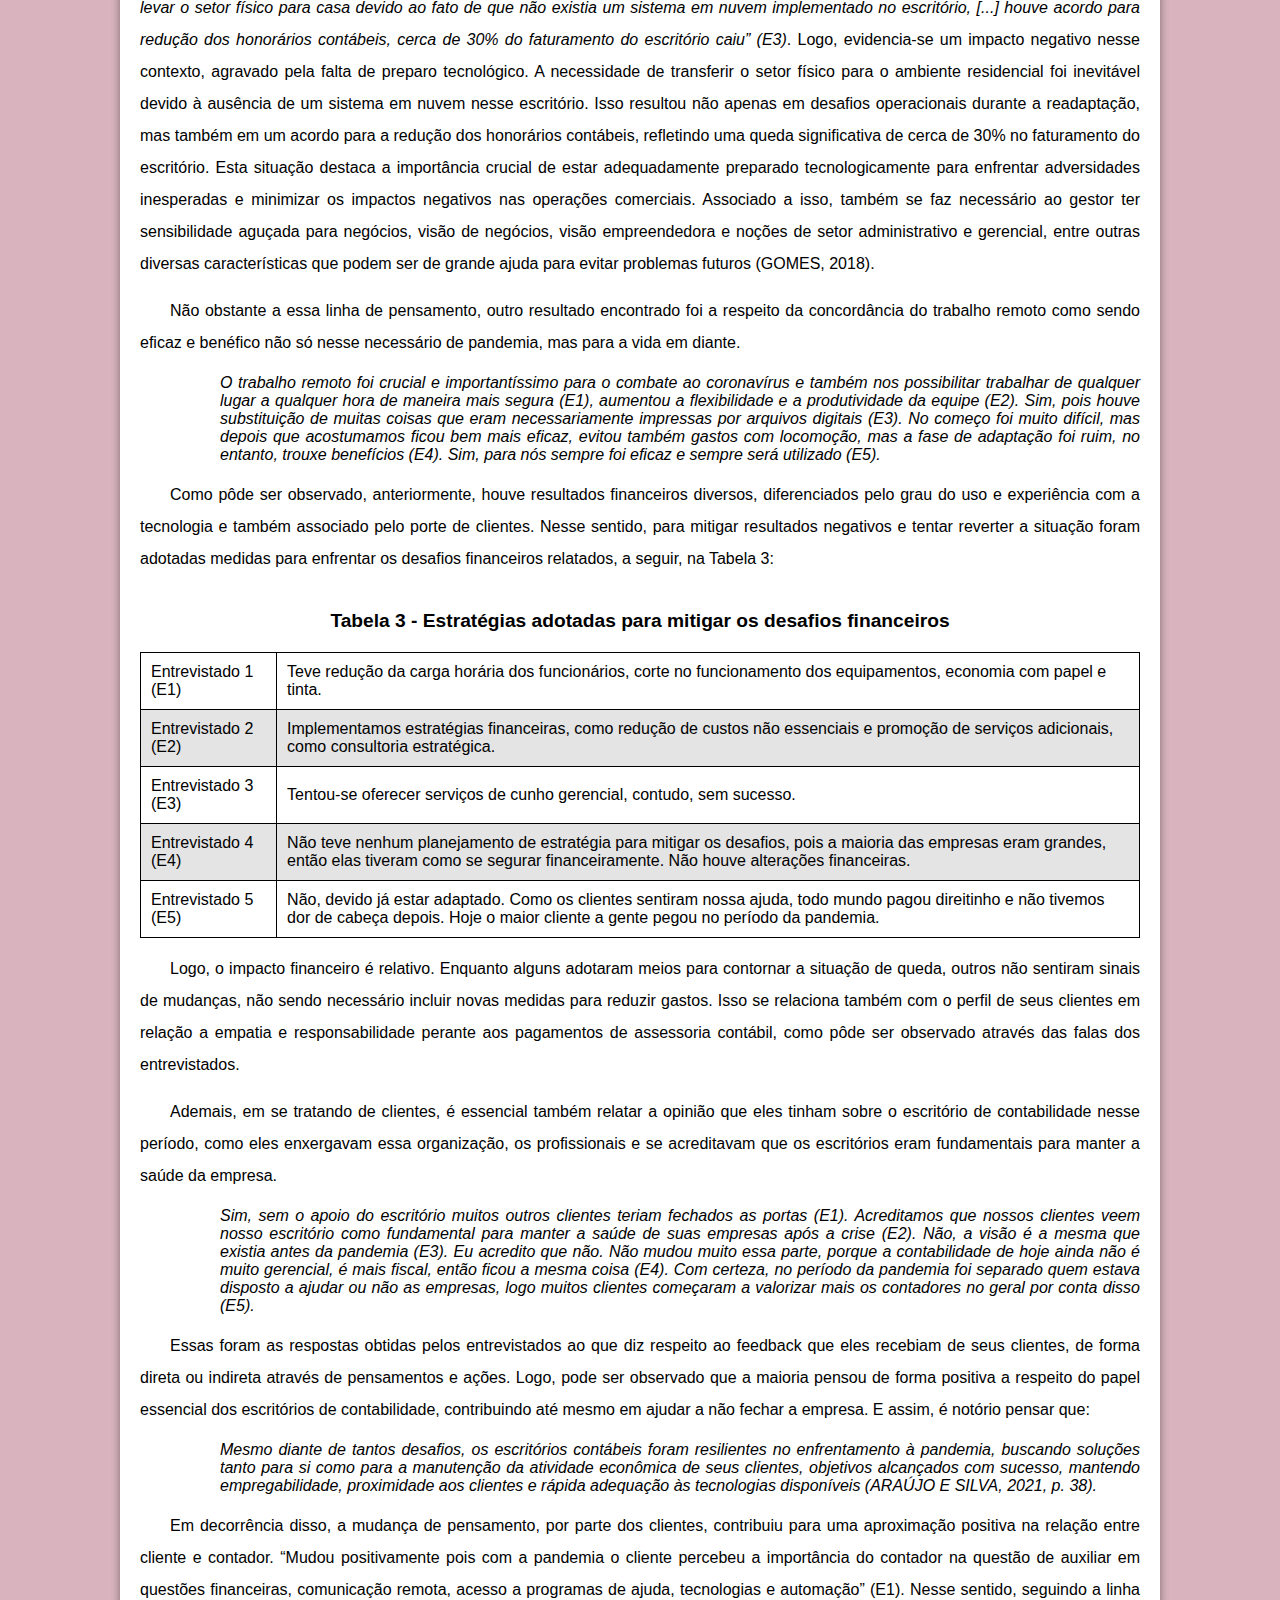
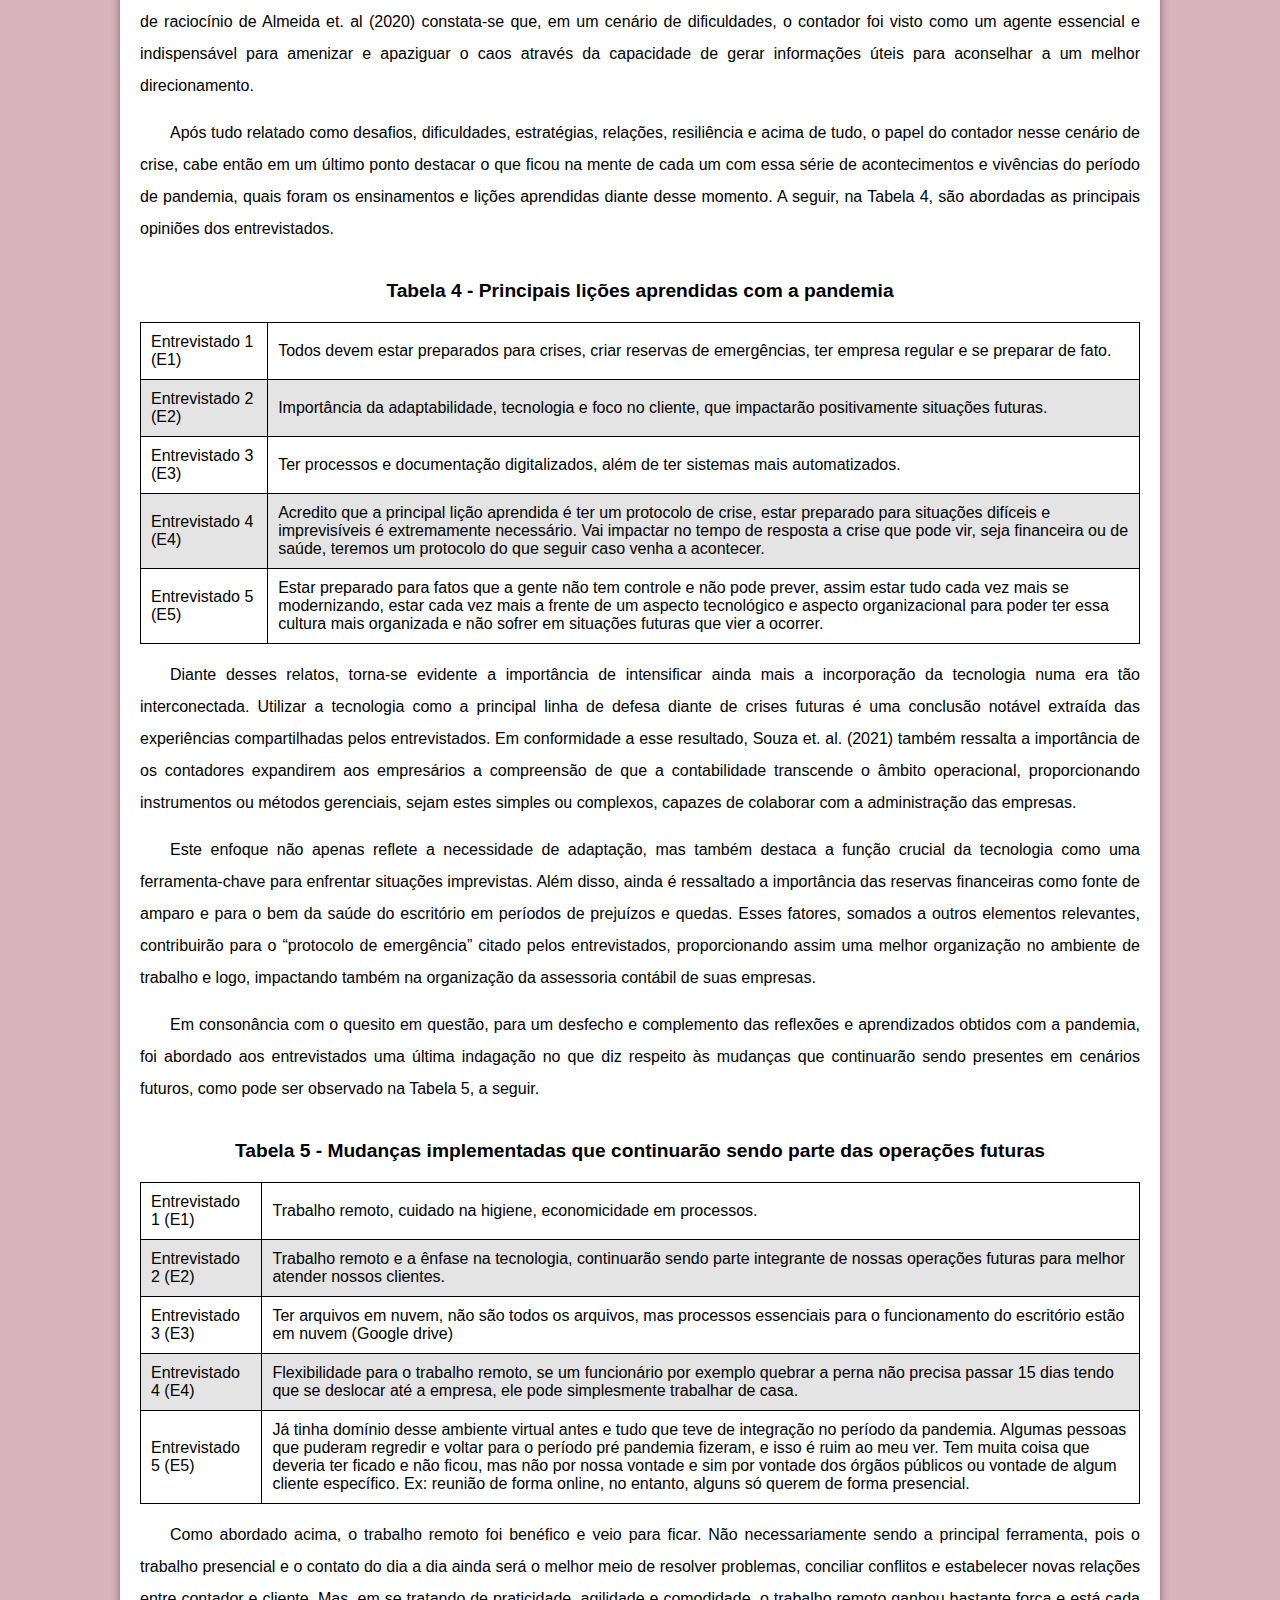
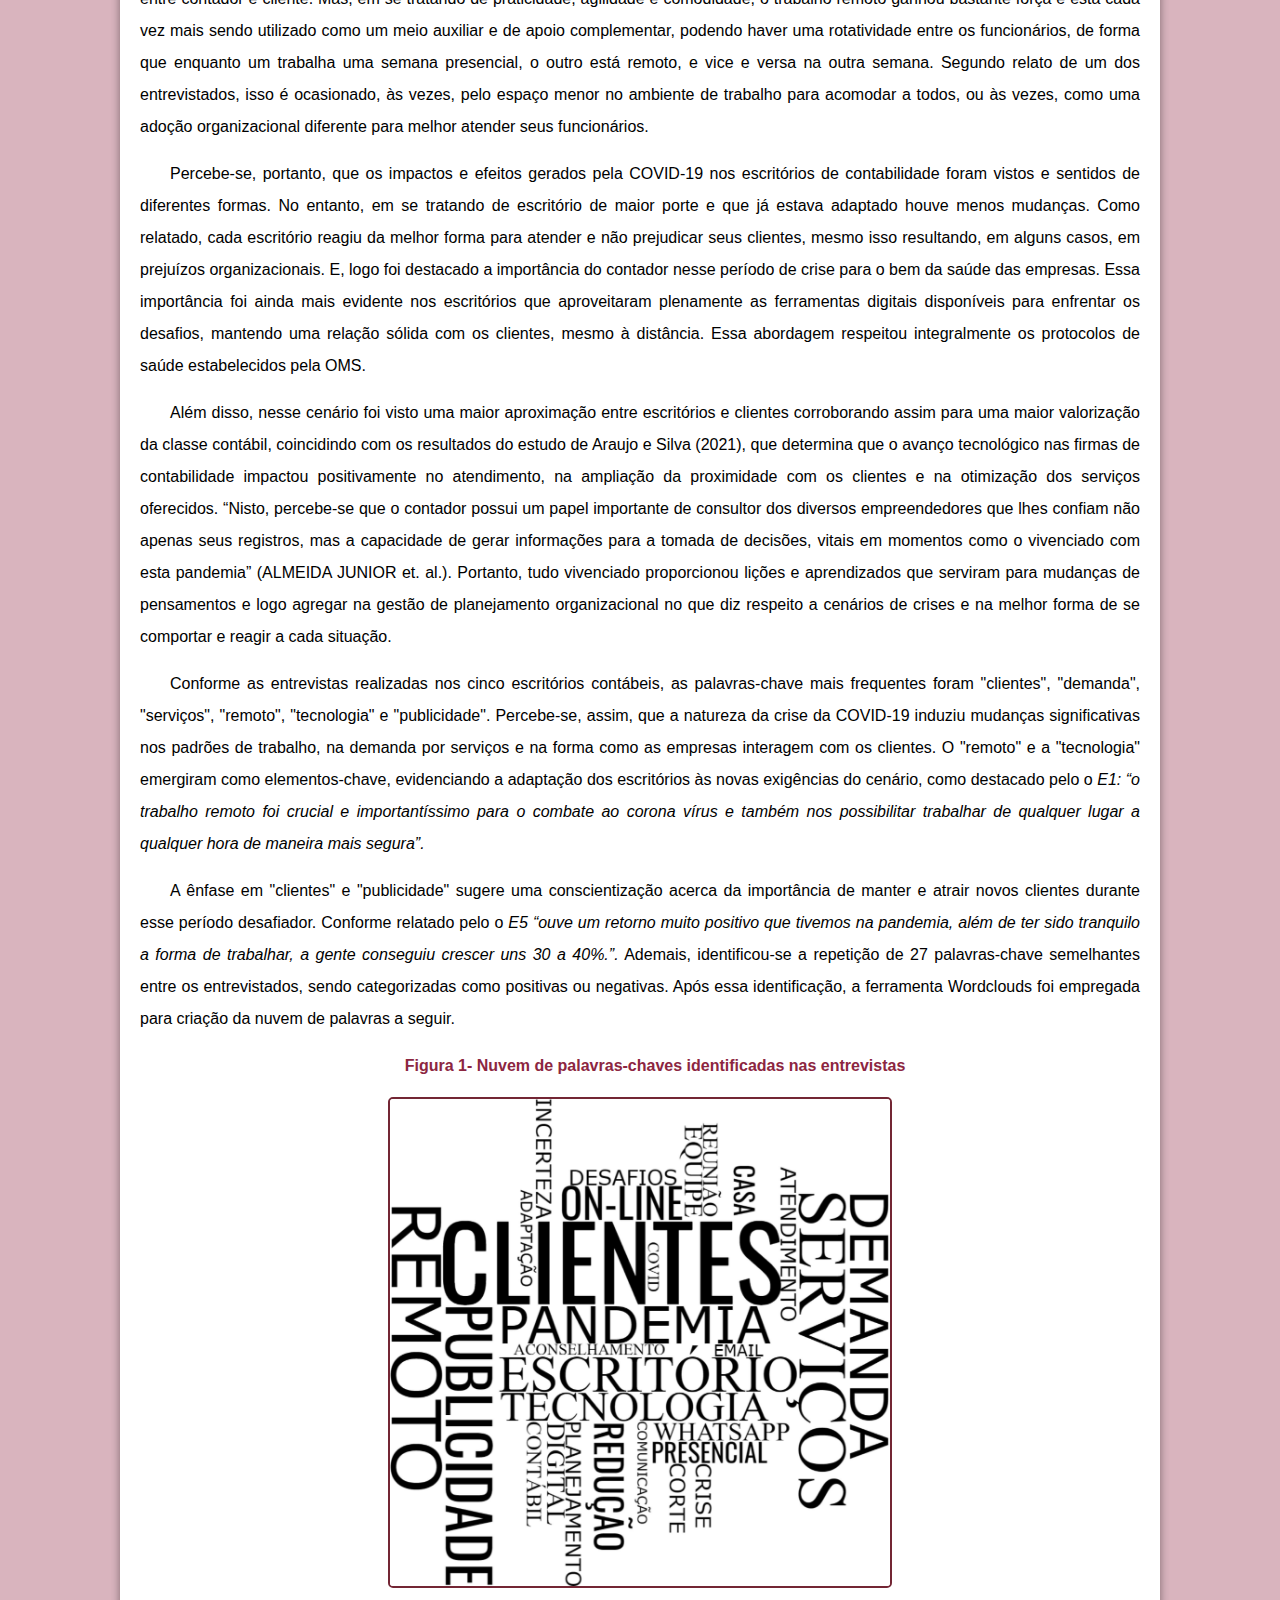
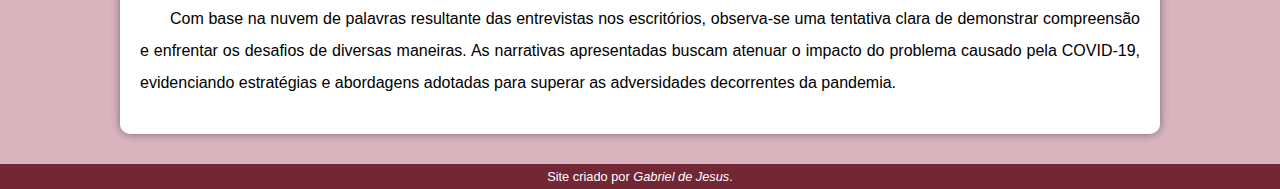
==== commit 365aa21f: "att" ====
--- a/html/Analisedados.html
+++ b/html/Analisedados.html
@@ -5,6 +5,7 @@
     <meta name="viewport" content="width=device-width, initial-scale=1.0">
     <link rel="shortcut icon" href="/imagens/contabilidade.ico" type="image/x-icon">
     <link rel="stylesheet" href="/design/style.css">
+    <link rel="stylesheet" href="https://fonts.googleapis.com/css2?family=Material+Symbols+Outlined:opsz,wght,FILL,GRAD@20..48,100..700,0..1,-50..200" />
     <title>TCC-Contabeis</title>
 </head>
 <body>
@@ -12,13 +13,14 @@
             <h1>Contabilidade na Pandemia</h1>
             <p>Um estudo sobre o impacto da covid-19 nos escritórios Teresinenses</p>
         </header>
-        <nav>  
-            <a href=" /index.html" rel="prev">Home </a>
-            <a href="introducao.html" rel="prev">Introdução</a>
-            <a href="Metodologia.html" rel="prev">Procedimentos Metodológicos</a>
-            <a href="Analisedados.html">Apresentação e Análise de Dados</a>
-            <a href="finais.html" rel="next">Considerações Finais</a>
-        </nav>
+        <span id="nav" class="material-symbols-outlined" onclick="clickmenu()">menu</span>
+        <menu id="menu">  
+            <a href="index.html">Home</a>
+            <a href="html/introducao.html" rel="next">Introdução</a>
+            <a href="html/Metodologia.html" rel="next">Procedimentos Metodológicos</a>
+            <a href="html/Analisedados.html" rel="next">Apresentação e Análise de Dados</a>
+            <a href="html/finais.html" rel="next">Considerações Finais</a>
+        </menu>
     <main>
         <article>
             <h1 id="introdução">4. Apresentação e Análise de Dados</h1>
@@ -276,10 +278,42 @@
             <p>
                 Com base na nuvem de palavras resultante das entrevistas nos escritórios, observa-se uma tentativa clara de demonstrar compreensão e enfrentar os desafios de diversas maneiras. As narrativas apresentadas buscam atenuar o impacto do problema causado pela COVID-19, evidenciando estratégias e abordagens adotadas para superar as adversidades decorrentes da pandemia.
             </p>
+
+            <a href="Metodologia.html" class="seta-esquerda">&larr;</a>
+            <a href="finais.html" class="seta-direita">&rarr;</a>
+
+            <a href="#" id="seta-subir" class="seta-subir">&uarr;</a>
         </article>
     </main>
     <footer>
         <p>Site criado por <em>Gabriel de Jesus</em>.</p>
     </footer>
 </body>
+<script>
+    function checkWindowSize() {
+    var menu = document.getElementById("menu");
+    var nav = document.getElementById("nav");
+
+    if (window.innerWidth <= 768) {
+        menu.style.display = "none";
+        nav.style.display = "block";
+    } else {
+        menu.style.display = "flex";
+        nav.style.display = "none";
+    }
+}
+
+checkWindowSize();
+
+window.addEventListener("resize", checkWindowSize);
+
+function clickmenu() {
+    var menu = document.getElementById("menu");
+    if (menu.style.display === "block") {
+        menu.style.display = "none";
+    } else {
+        menu.style.display = "block";
+    }
+}
+</script>
 </html>--- a/design/style.css
+++ b/design/style.css
@@ -57,25 +57,56 @@
     margin: auto;
 }
 
-nav{
+/* Estilos padrão para telas maiores que 768px */
+#nav {
+    display: none; /* Oculta o span em telas maiores que 768px */
+}
+
+menu {
     background-color: var(--cor5);
-    padding: 10px;
+    padding: 5px;
     box-shadow: 0px 7px 7px rgba(0, 0, 0, 0.363);
-    
-}
-
-nav>a{
+    display: flex; /* Exibe os itens lado a lado */
+    justify-content: center; /* Centraliza os itens horizontalmente */
+}
+
+menu a {
+    display: block;
     color: var(--cor1);
     font-weight: bold;
     padding: 12px;
     text-decoration: none; 
     border-radius: 5px;
-}
-
-nav>a:hover{
+    text-align: center;
+    margin-right: 10px; /* Espaçamento entre os links */
+}
+
+menu a:last-child {
+    margin-right: 0; /* Remove a margem do último link */
+}
+
+menu a:hover {
     transition-duration: 0.5s;
     background-color: var(--cor3);
     color: var(--cor5);
+}
+
+.material-symbols-outlined {
+    text-align: center;
+    display: block;
+    cursor: pointer;
+}
+
+/* Estilos para telas menores que 768px */
+@media (max-width: 768px) {
+    #nav {
+        display: block; /* Mostra o span em telas menores que 768px */
+        background-color: var(--cor5);
+    }
+
+    menu {
+        display: none; /* Oculta o menu em telas menores que 768px */
+    }
 }
 
 main{
@@ -289,4 +320,42 @@
     height: 50%;
     border: 2px solid var(--cor5); /* Cor e espessura da borda */
     border-radius: 5px; /* Borda arredondada (opcional) */
-}+}
+
+.seta-esquerda, .seta-direita {
+    font-size: 24px;
+    text-decoration: none;
+    color: black; /* Cor das setas */
+    position: fixed;
+    bottom: 20px;
+}
+
+.seta-esquerda {
+    left: 20px;
+}
+
+.seta-direita {
+    right: 20px;
+}
+
+
+.seta-subir {
+    font-size: 24px;
+    color: black; /* Cor das setas */
+    position: fixed;
+    text-decoration: none;
+    bottom: 75px;
+    right: 25px;
+    cursor: pointer;
+    border-radius: 50px;
+}
+
+.seta-subir:hover{
+    text-decoration: none;
+}
+
+#seta-subir-final{
+    bottom: 20px;
+}
+
+
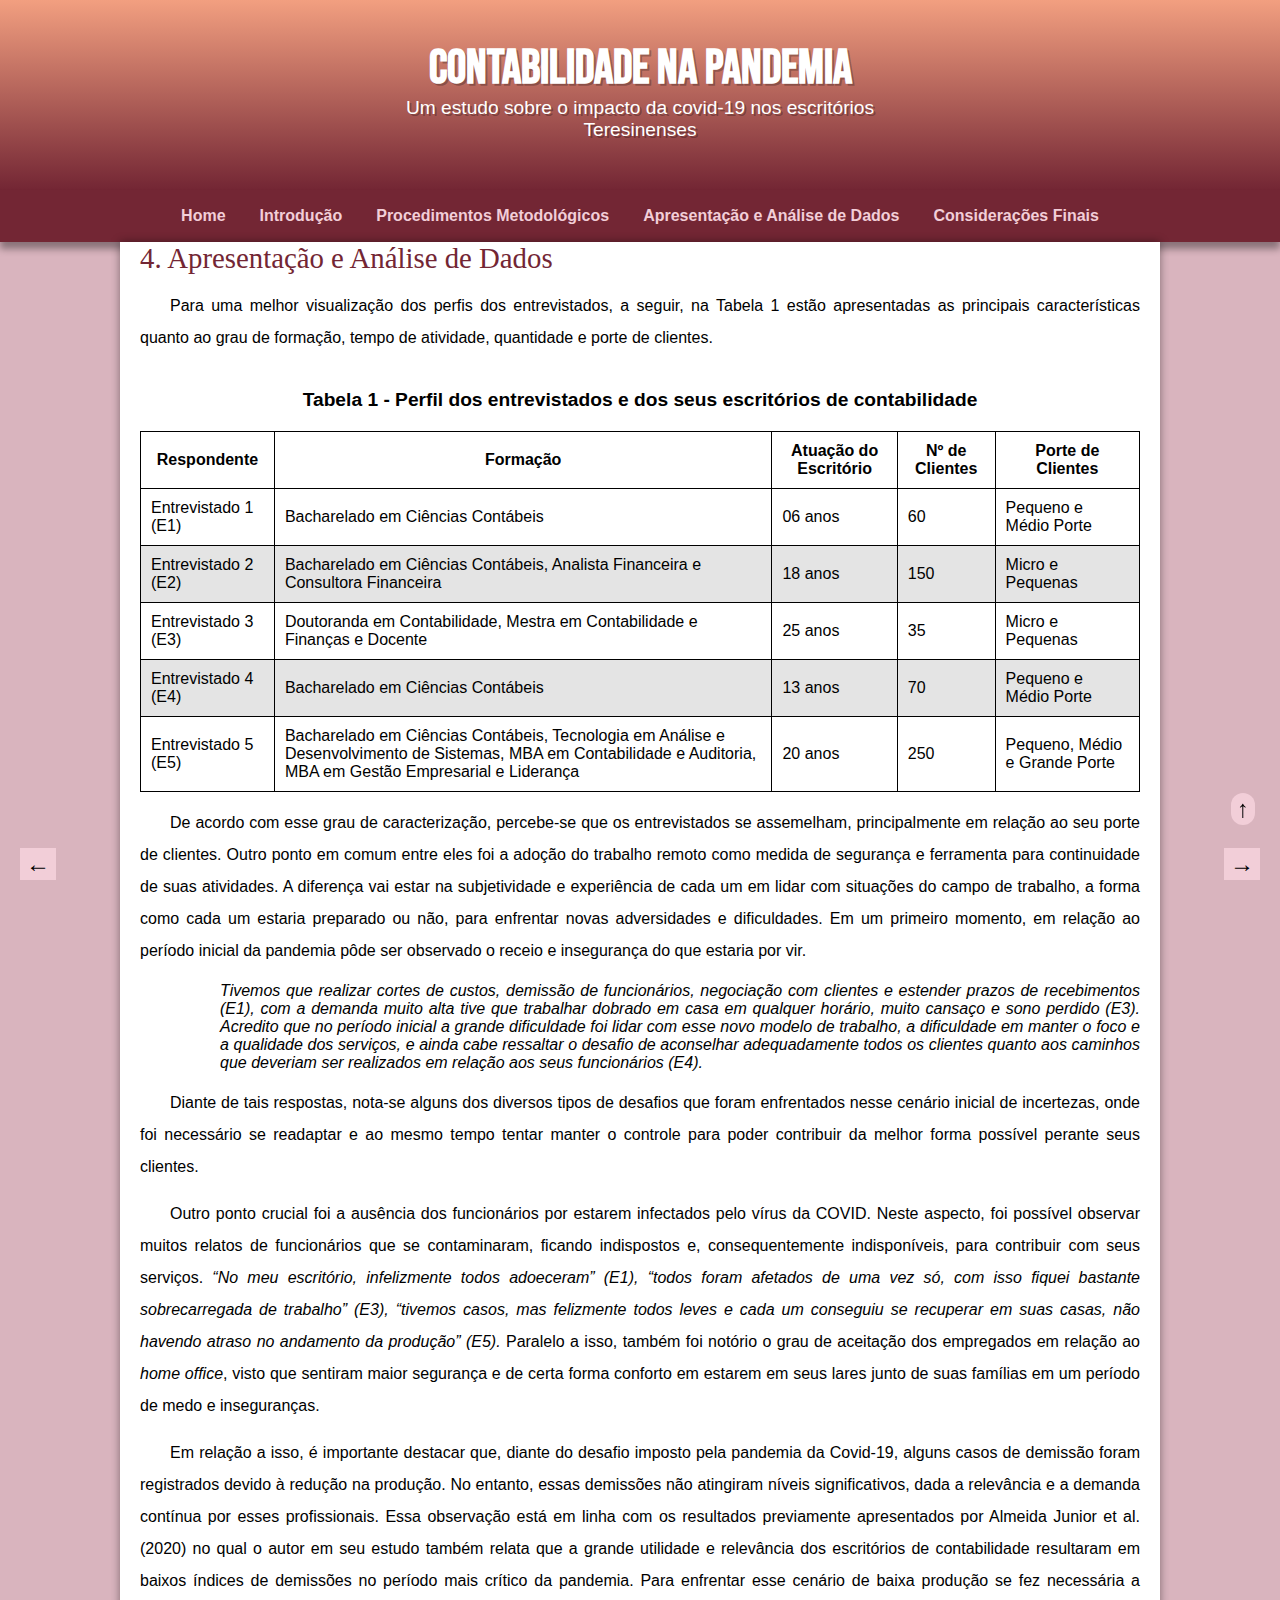
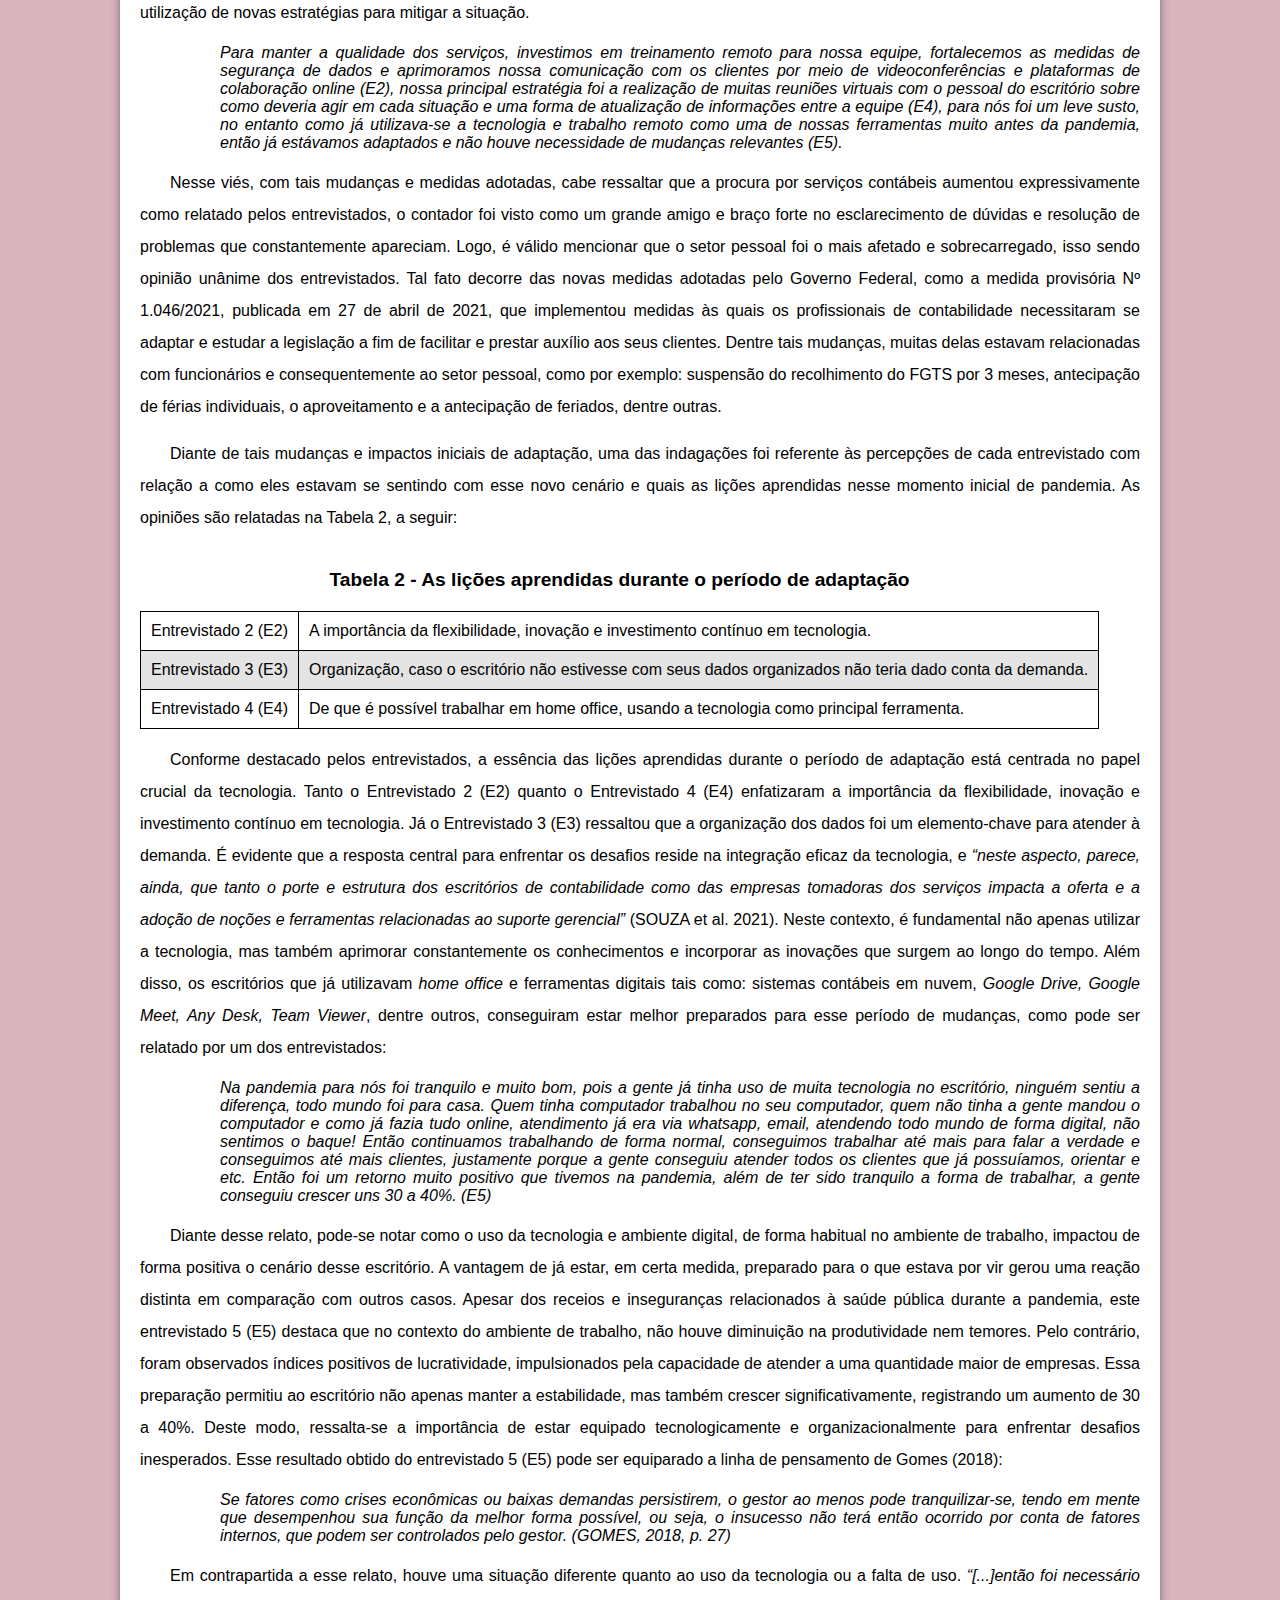
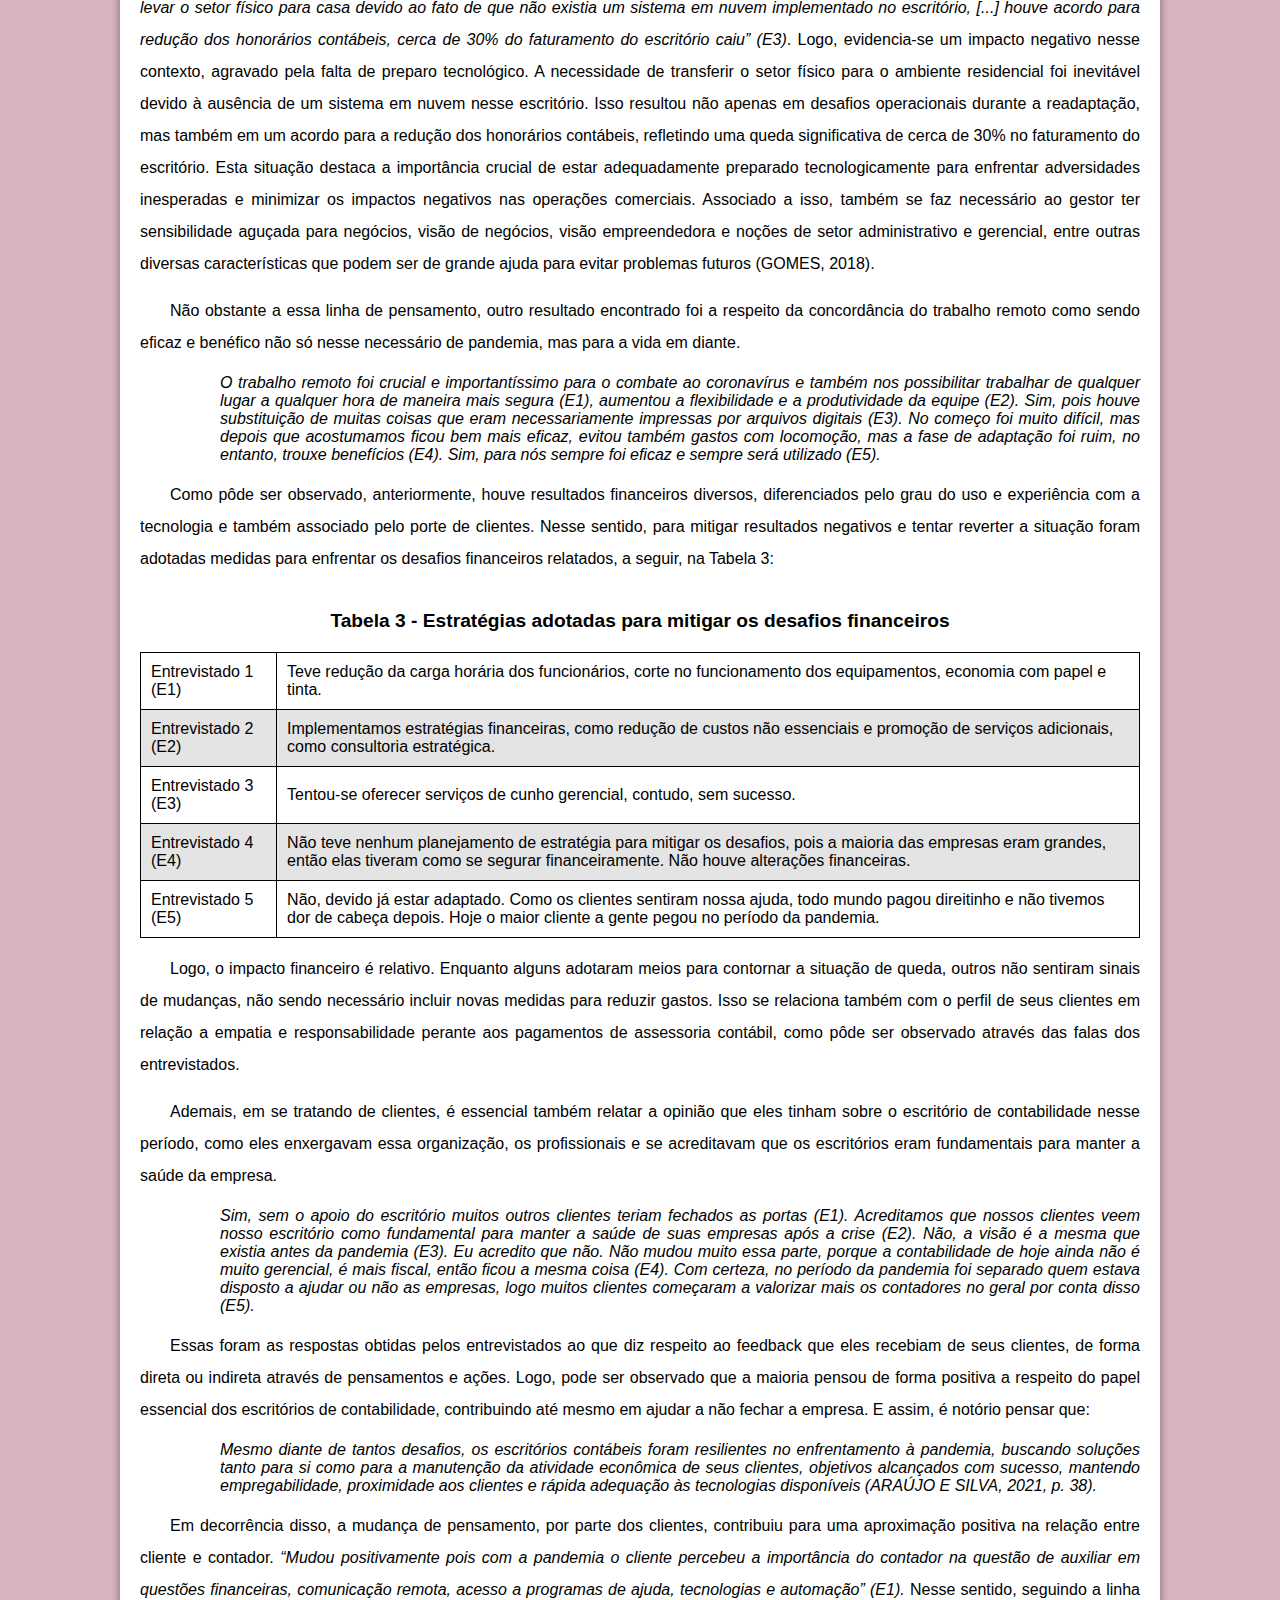
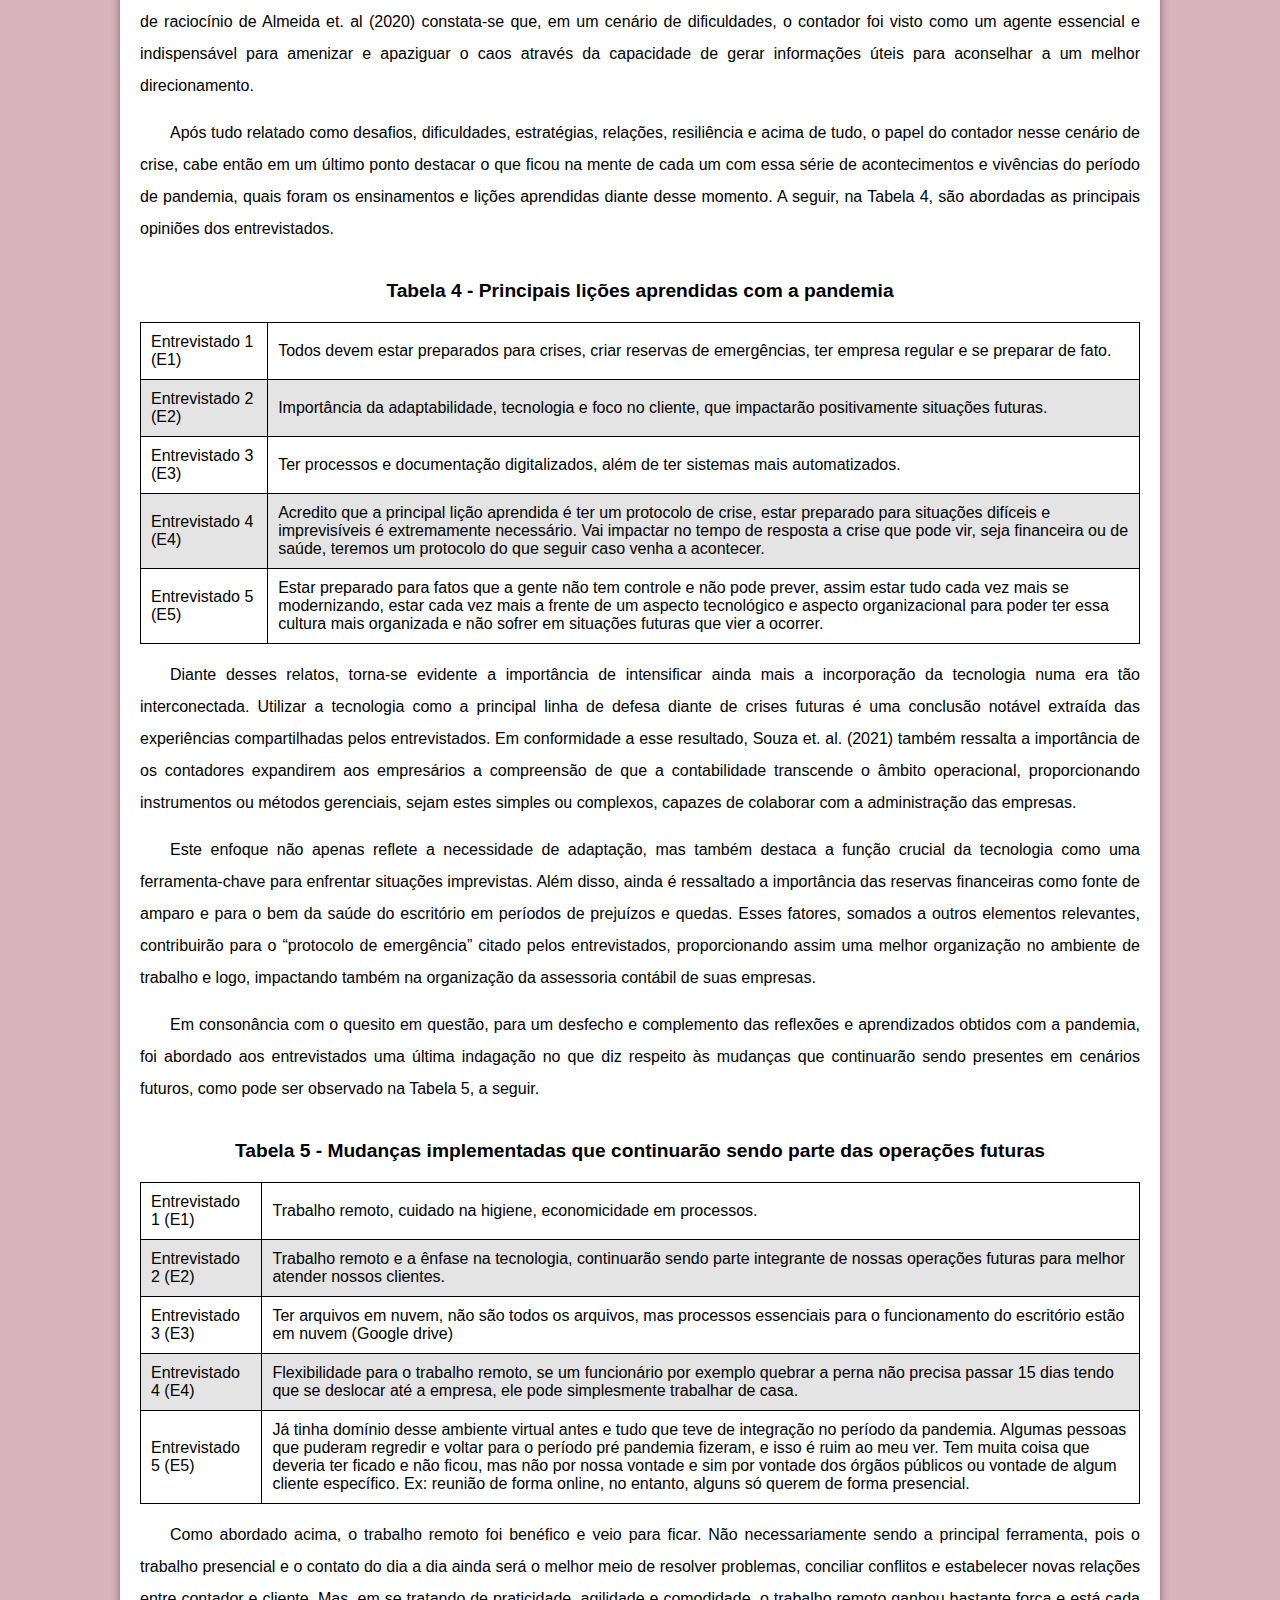
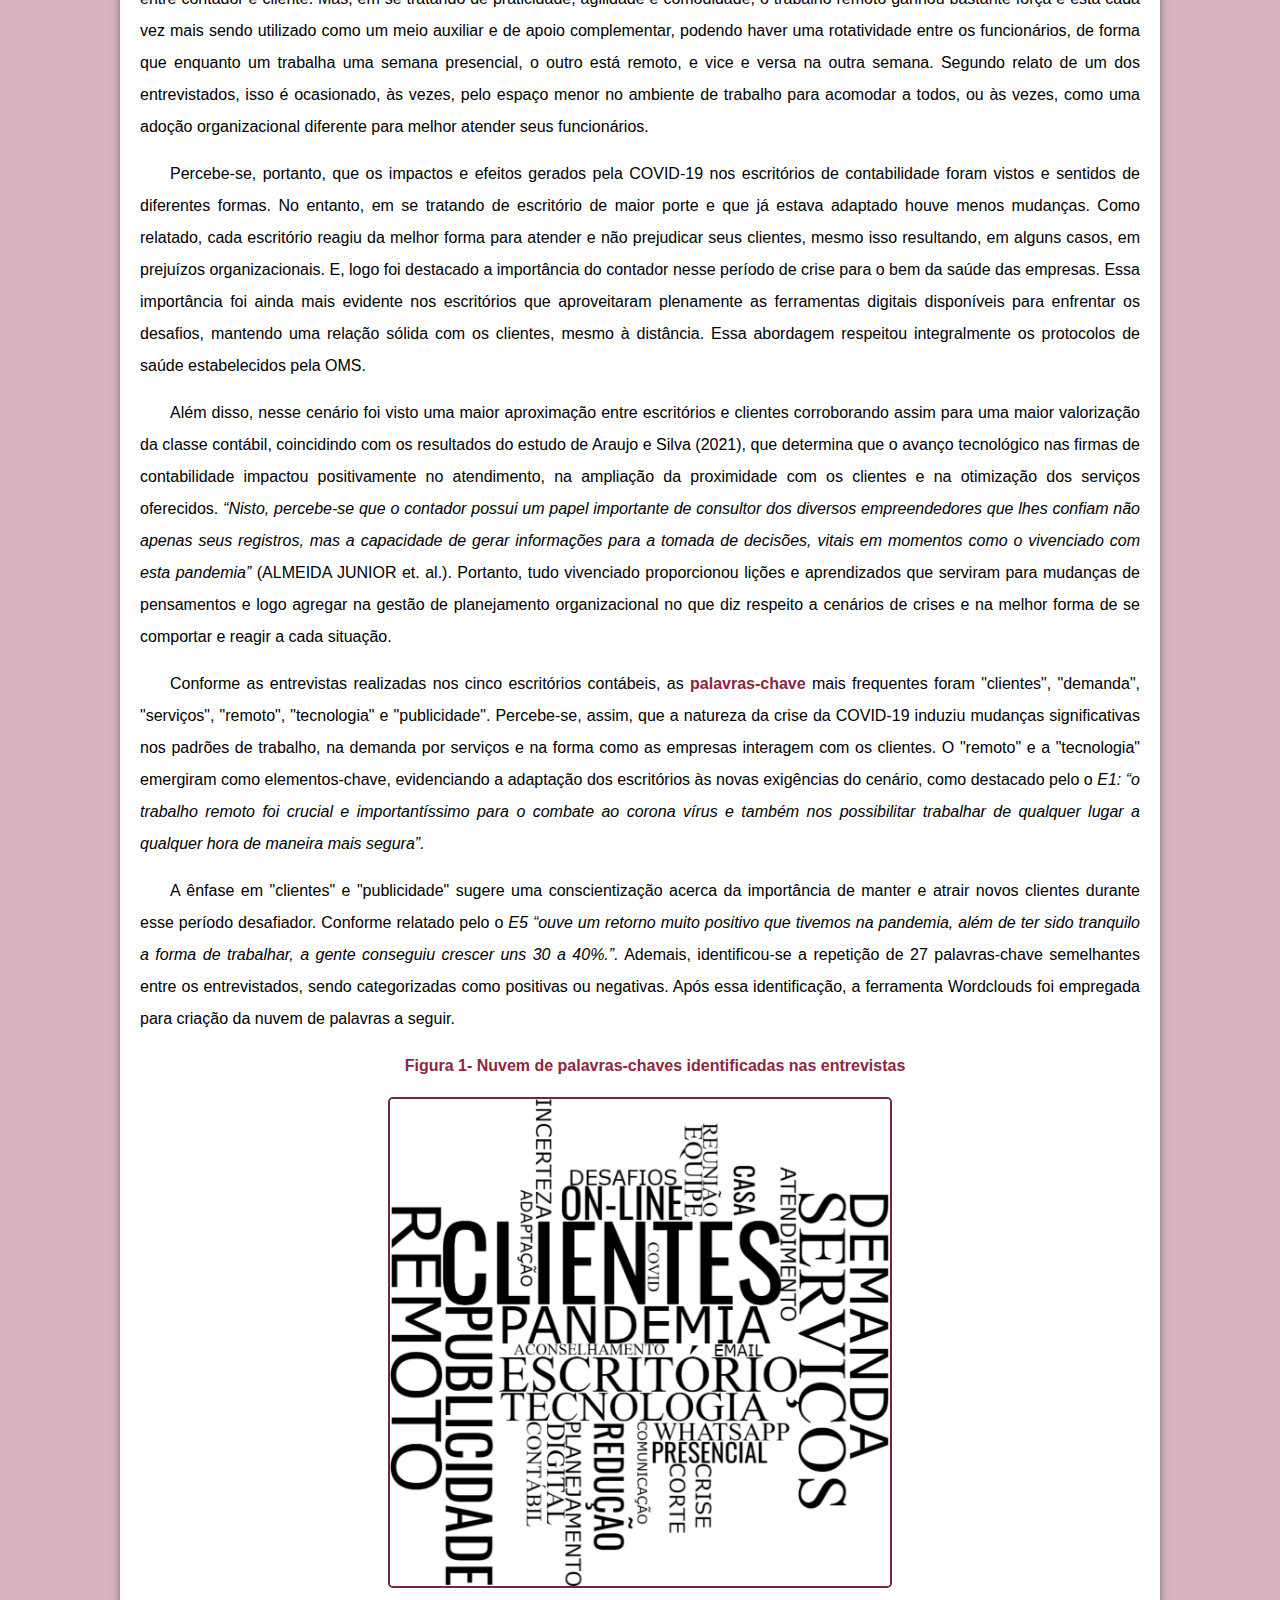
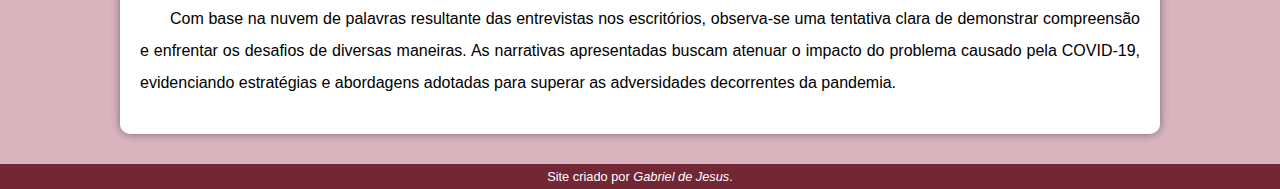
==== commit fa6fc3ad: "att" ====
--- a/html/Analisedados.html
+++ b/html/Analisedados.html
@@ -3,8 +3,8 @@
 <head>
     <meta charset="UTF-8">
     <meta name="viewport" content="width=device-width, initial-scale=1.0">
-    <link rel="shortcut icon" href="/imagens/contabilidade.ico" type="image/x-icon">
-    <link rel="stylesheet" href="/design/style.css">
+    <link rel="shortcut icon" href="../imagens/contabilidade.ico" type="image/x-icon">
+    <link rel="stylesheet" href="../design/style.css">
     <link rel="stylesheet" href="https://fonts.googleapis.com/css2?family=Material+Symbols+Outlined:opsz,wght,FILL,GRAD@20..48,100..700,0..1,-50..200" />
     <title>TCC-Contabeis</title>
 </head>
@@ -15,11 +15,11 @@
         </header>
         <span id="nav" class="material-symbols-outlined" onclick="clickmenu()">menu</span>
         <menu id="menu">  
-            <a href="index.html">Home</a>
-            <a href="html/introducao.html" rel="next">Introdução</a>
-            <a href="html/Metodologia.html" rel="next">Procedimentos Metodológicos</a>
-            <a href="html/Analisedados.html" rel="next">Apresentação e Análise de Dados</a>
-            <a href="html/finais.html" rel="next">Considerações Finais</a>
+            <a href="../index.html" rel="prev">Home</a>
+            <a href="introducao.html" rel="prev">Introdução</a>
+            <a href="Metodologia.html" rel="prev">Procedimentos Metodológicos</a>
+            <a href="Analisedados.html">Apresentação e Análise de Dados</a>
+            <a href="finais.html" rel="next">Considerações Finais</a>
         </menu>
     <main>
         <article>
@@ -90,7 +90,7 @@
                 Diante de tais respostas, nota-se alguns dos diversos tipos de desafios que foram enfrentados nesse cenário inicial de incertezas, onde foi necessário se readaptar e ao mesmo tempo tentar manter o controle para poder contribuir da melhor forma possível perante seus clientes. 
             </p>
             <p>
-                Outro ponto crucial foi a ausência dos funcionários por estarem infectados pelo vírus da COVID. Neste aspecto, foi possível observar muitos relatos de funcionários que se contaminaram, ficando indispostos e, consequentemente indisponíveis, para contribuir com seus serviços. <em>“No meu escritório, infelizmente todos adoeceram” (E1), “todos foram afetados de uma vez só, com isso fiquei bastante sobrecarregada de trabalho” (E3), “tivemos casos, mas felizmente todos leves e cada um conseguiu se recuperar em suas casas, não havendo atraso no andamento da produção” (E5). </em> Paralelo a isso, também foi notório o grau de aceitação dos empregados em relação ao home office, visto que sentiram maior segurança e de certa forma conforto em estarem em seus lares junto de suas famílias em um período de medo e inseguranças.
+                Outro ponto crucial foi a ausência dos funcionários por estarem infectados pelo vírus da COVID. Neste aspecto, foi possível observar muitos relatos de funcionários que se contaminaram, ficando indispostos e, consequentemente indisponíveis, para contribuir com seus serviços. <em>“No meu escritório, infelizmente todos adoeceram” (E1), “todos foram afetados de uma vez só, com isso fiquei bastante sobrecarregada de trabalho” (E3), “tivemos casos, mas felizmente todos leves e cada um conseguiu se recuperar em suas casas, não havendo atraso no andamento da produção” (E5). </em> Paralelo a isso, também foi notório o grau de aceitação dos empregados em relação ao <em>home office</em>, visto que sentiram maior segurança e de certa forma conforto em estarem em seus lares junto de suas famílias em um período de medo e inseguranças.
             </p>
             <p>
                 Em relação a isso, é importante destacar que, diante do desafio imposto pela pandemia da Covid-19, alguns casos de demissão foram registrados devido à redução na produção. No entanto, essas demissões não atingiram níveis significativos, dada a relevância e a demanda contínua por esses profissionais. Essa observação está em linha com os resultados previamente apresentados por Almeida Junior et al. (2020) no qual o autor em seu estudo também relata que a grande utilidade e relevância dos escritórios de contabilidade resultaram em baixos índices de demissões no período mais crítico da pandemia. Para enfrentar esse cenário de baixa produção se fez necessária a utilização de novas estratégias para mitigar a situação. 
@@ -125,7 +125,7 @@
             </div>
 
             <p>
-                Conforme destacado pelos entrevistados, a essência das lições aprendidas durante o período de adaptação está centrada no papel crucial da tecnologia. Tanto o Entrevistado 2 (E2) quanto o Entrevistado 4 (E4) enfatizaram a importância da flexibilidade, inovação e investimento contínuo em tecnologia. Já o Entrevistado 3 (E3) ressaltou que a organização dos dados foi um elemento-chave para atender à demanda. É evidente que a resposta central para enfrentar os desafios reside na integração eficaz da tecnologia, e “neste aspecto, parece, ainda, que tanto o porte e estrutura dos escritórios de contabilidade como das empresas tomadoras dos serviços impacta a oferta e a adoção de noções e ferramentas relacionadas ao suporte gerencial” (SOUZA et al. 2021). Neste contexto, é fundamental não apenas utilizar a tecnologia, mas também aprimorar constantemente os conhecimentos e incorporar as inovações que surgem ao longo do tempo. Além disso, os escritórios que já utilizavam <em>home office</em> e ferramentas digitais tais como: sistemas contábeis em nuvem, Google Drive, Google Meet, Any Desk, Team Viewer, dentre outros, conseguiram estar melhor preparados para esse período de mudanças, como pode ser relatado por um dos entrevistados:
+                Conforme destacado pelos entrevistados, a essência das lições aprendidas durante o período de adaptação está centrada no papel crucial da tecnologia. Tanto o Entrevistado 2 (E2) quanto o Entrevistado 4 (E4) enfatizaram a importância da flexibilidade, inovação e investimento contínuo em tecnologia. Já o Entrevistado 3 (E3) ressaltou que a organização dos dados foi um elemento-chave para atender à demanda. É evidente que a resposta central para enfrentar os desafios reside na integração eficaz da tecnologia, e <em>“neste aspecto, parece, ainda, que tanto o porte e estrutura dos escritórios de contabilidade como das empresas tomadoras dos serviços impacta a oferta e a adoção de noções e ferramentas relacionadas ao suporte gerencial”</em> (SOUZA et al. 2021). Neste contexto, é fundamental não apenas utilizar a tecnologia, mas também aprimorar constantemente os conhecimentos e incorporar as inovações que surgem ao longo do tempo. Além disso, os escritórios que já utilizavam <em>home office</em> e ferramentas digitais tais como: sistemas contábeis em nuvem, <em>Google Drive, Google Meet, Any Desk, Team Viewer</em>, dentre outros, conseguiram estar melhor preparados para esse período de mudanças, como pode ser relatado por um dos entrevistados:
             </p>
             <blockquote>
                 Na pandemia para nós foi tranquilo e muito bom, pois a gente já tinha uso de muita tecnologia no escritório, ninguém sentiu a diferença, todo mundo foi para casa. Quem tinha computador trabalhou no seu computador, quem não tinha a gente mandou o computador e como já fazia tudo online, atendimento já era via whatsapp, email, atendendo todo mundo de forma digital, não sentimos o baque! Então continuamos trabalhando de forma normal, conseguimos trabalhar até mais para falar a verdade e conseguimos até mais clientes, justamente porque a gente conseguiu atender todos os clientes que já possuíamos, orientar e etc. Então foi um retorno muito positivo que tivemos na pandemia, além de ter sido tranquilo a forma de trabalhar, a gente conseguiu crescer uns 30 a 40%. (E5)
@@ -190,7 +190,7 @@
                 Mesmo diante de tantos desafios, os escritórios contábeis foram resilientes no enfrentamento à pandemia, buscando soluções tanto para si como para a manutenção da atividade econômica de seus clientes, objetivos alcançados com sucesso, mantendo empregabilidade, proximidade aos clientes e rápida adequação às tecnologias disponíveis (ARAÚJO E SILVA, 2021, p. 38).
             </blockquote>
             <p>
-                Em decorrência disso, a mudança de pensamento, por parte dos clientes, contribuiu para uma aproximação positiva na relação entre cliente e contador. “Mudou positivamente pois com a pandemia o cliente percebeu a importância do contador na questão de auxiliar em questões financeiras, comunicação remota, acesso a programas de ajuda, tecnologias e automação” (E1). Nesse sentido, seguindo a linha de raciocínio de Almeida et. al (2020) constata-se que, em um cenário de dificuldades, o contador foi visto como um agente essencial e indispensável para amenizar e apaziguar o caos através da capacidade de gerar informações úteis para aconselhar a um melhor direcionamento. 
+                Em decorrência disso, a mudança de pensamento, por parte dos clientes, contribuiu para uma aproximação positiva na relação entre cliente e contador. <em>“Mudou positivamente pois com a pandemia o cliente percebeu a importância do contador na questão de auxiliar em questões financeiras, comunicação remota, acesso a programas de ajuda, tecnologias e automação” (E1).</em> Nesse sentido, seguindo a linha de raciocínio de Almeida et. al (2020) constata-se que, em um cenário de dificuldades, o contador foi visto como um agente essencial e indispensável para amenizar e apaziguar o caos através da capacidade de gerar informações úteis para aconselhar a um melhor direcionamento. 
             </p>
             <p>
                 Após tudo relatado como desafios, dificuldades, estratégias, relações, resiliência e acima de tudo, o papel do contador nesse cenário de crise, cabe então em um último ponto destacar o que ficou na mente de cada um com essa série de acontecimentos e vivências do período de pandemia, quais foram os ensinamentos e lições aprendidas diante desse momento. A seguir, na Tabela 4, são abordadas as principais opiniões dos entrevistados.
@@ -265,10 +265,10 @@
                 Percebe-se, portanto, que os impactos e efeitos gerados pela COVID-19 nos escritórios de contabilidade foram vistos e sentidos de diferentes formas. No entanto, em se tratando de  escritório de maior porte e que já estava adaptado houve menos mudanças. Como relatado, cada escritório reagiu da melhor forma para atender e não prejudicar seus clientes, mesmo isso resultando, em alguns casos, em prejuízos organizacionais. E, logo foi destacado a importância do contador nesse período de crise para o bem da saúde das empresas. Essa importância foi ainda mais evidente nos escritórios que aproveitaram plenamente as ferramentas digitais disponíveis para enfrentar os desafios, mantendo uma relação sólida com os clientes, mesmo à distância. Essa abordagem respeitou integralmente os protocolos de saúde estabelecidos pela OMS. 
             </p>
             <p>
-                Além disso, nesse cenário foi visto uma maior aproximação entre escritórios e clientes corroborando assim para uma maior valorização da classe contábil, coincidindo com os resultados do estudo de Araujo e Silva (2021), que determina que o avanço tecnológico nas firmas de contabilidade impactou positivamente no atendimento, na ampliação da proximidade com os clientes e na otimização dos serviços oferecidos. “Nisto, percebe-se que o contador possui um papel importante de consultor dos diversos empreendedores que lhes confiam não apenas seus registros, mas a capacidade de gerar informações para a tomada de decisões, vitais em momentos como o vivenciado com esta pandemia” (ALMEIDA JUNIOR et. al.). Portanto, tudo vivenciado proporcionou lições e aprendizados que serviram para mudanças de pensamentos e logo agregar na gestão de planejamento organizacional no que diz respeito a cenários de crises e na melhor forma de se comportar e reagir a cada situação.
-            </p>
-            <p>
-                Conforme as entrevistas realizadas nos cinco escritórios contábeis, as palavras-chave mais frequentes foram "clientes", "demanda", "serviços", "remoto", "tecnologia" e "publicidade". Percebe-se, assim, que a natureza da crise da COVID-19 induziu mudanças significativas nos padrões de trabalho, na demanda por serviços e na forma como as empresas interagem com os clientes. O "remoto" e a "tecnologia" emergiram como elementos-chave, evidenciando a adaptação dos escritórios às novas exigências do cenário, como destacado pelo o <em>E1: “o trabalho remoto foi crucial e importantíssimo para o combate ao corona vírus e também nos possibilitar trabalhar de qualquer lugar a qualquer hora de maneira mais segura”.</em> 
+                Além disso, nesse cenário foi visto uma maior aproximação entre escritórios e clientes corroborando assim para uma maior valorização da classe contábil, coincidindo com os resultados do estudo de Araujo e Silva (2021), que determina que o avanço tecnológico nas firmas de contabilidade impactou positivamente no atendimento, na ampliação da proximidade com os clientes e na otimização dos serviços oferecidos. <em>“Nisto, percebe-se que o contador possui um papel importante de consultor dos diversos empreendedores que lhes confiam não apenas seus registros, mas a capacidade de gerar informações para a tomada de decisões, vitais em momentos como o vivenciado com esta pandemia”</em> (ALMEIDA JUNIOR et. al.). Portanto, tudo vivenciado proporcionou lições e aprendizados que serviram para mudanças de pensamentos e logo agregar na gestão de planejamento organizacional no que diz respeito a cenários de crises e na melhor forma de se comportar e reagir a cada situação.
+            </p>
+            <p>
+                Conforme as entrevistas realizadas nos cinco escritórios contábeis, as <strong>palavras-chave</strong> mais frequentes foram "clientes", "demanda", "serviços", "remoto", "tecnologia" e "publicidade". Percebe-se, assim, que a natureza da crise da COVID-19 induziu mudanças significativas nos padrões de trabalho, na demanda por serviços e na forma como as empresas interagem com os clientes. O "remoto" e a "tecnologia" emergiram como elementos-chave, evidenciando a adaptação dos escritórios às novas exigências do cenário, como destacado pelo o <em>E1: “o trabalho remoto foi crucial e importantíssimo para o combate ao corona vírus e também nos possibilitar trabalhar de qualquer lugar a qualquer hora de maneira mais segura”.</em> 
             </p>
             <p>
                 A ênfase em "clientes" e "publicidade" sugere uma conscientização acerca da importância de manter e atrair novos clientes durante esse período desafiador. Conforme relatado pelo o <em>E5 “ouve um retorno muito positivo que tivemos na pandemia, além de ter sido tranquilo a forma de trabalhar, a gente conseguiu crescer uns 30 a 40%.”.</em> Ademais, identificou-se a repetição de 27 palavras-chave semelhantes entre os entrevistados, sendo categorizadas como positivas ou negativas. Após essa identificação, a ferramenta Wordclouds foi empregada para criação da nuvem de palavras a seguir.
--- a/design/style.css
+++ b/design/style.css
@@ -184,23 +184,6 @@
     max-width: 350px;
     display: block;
     margin: auto;
-}
-
-div.video{
-    position: relative;
-    background-color: var(--cor5);
-    margin: 0px -20px 30px -20px;
-    padding: 20px;
-    padding-bottom: 56.5%; 
-}
-
-
-div.video>iframe{
-    position: absolute;
-    top: 5%;
-    left: 5%;
-    width: 90%;
-    height: 90%;
 }
 
 aside{
@@ -359,3 +342,79 @@
 }
 
 
+.container{
+    position: relative;
+    display: flex;
+    justify-content: center;
+    align-items: center;
+    flex-wrap: wrap;
+    max-width: 1100px;
+}
+
+.container .card{
+    position: relative;
+    width: 320px;
+    height: 320px;
+    margin: 15px;
+    overflow: hidden;
+}
+
+.container .card .img8x,
+.container .card .content8x{
+    position: absolute;
+    top: 0;
+    left: 0;
+    width: 100%;
+    height: 100%;
+}
+
+.container .card .img8x img{
+    position: absolute;
+    top: 0;
+    left: 0;
+    width: 100%;
+    height: 100%;
+    object-fit: cover;
+}
+
+.container .card .content8x::before{
+    content: '';
+    position: absolute;
+    top: 0;
+    left: 0;
+    width: 100%;
+    height: 100%;
+    background: var(--cor4) ;
+    transform: scaleX(0);
+    transition: transform 0.5s ease-in-out;
+    transform-origin: right;
+    transition-delay: 0.5s;
+}
+
+.container .card:hover .content8x::before{
+    transform: scaleX(1);
+    transition: transform 0.5s ease-in-out;
+    transform-origin: left;
+    transition-delay: 0s;
+}
+
+.container .card .content8x{
+    display: flex;
+    justify-content: center;
+    align-items: center;
+}
+
+.container .card .content8x .content{
+    position: relative;
+    padding: 30px;
+    z-index: 1;
+    transition: 0.5s;
+    transform: translateX(-300px);
+    transition-delay: 0s;
+}
+
+.container .card:hover .content8x .content{
+    transform: translateX(0px);
+    transition-delay: 0.5s;
+}
+
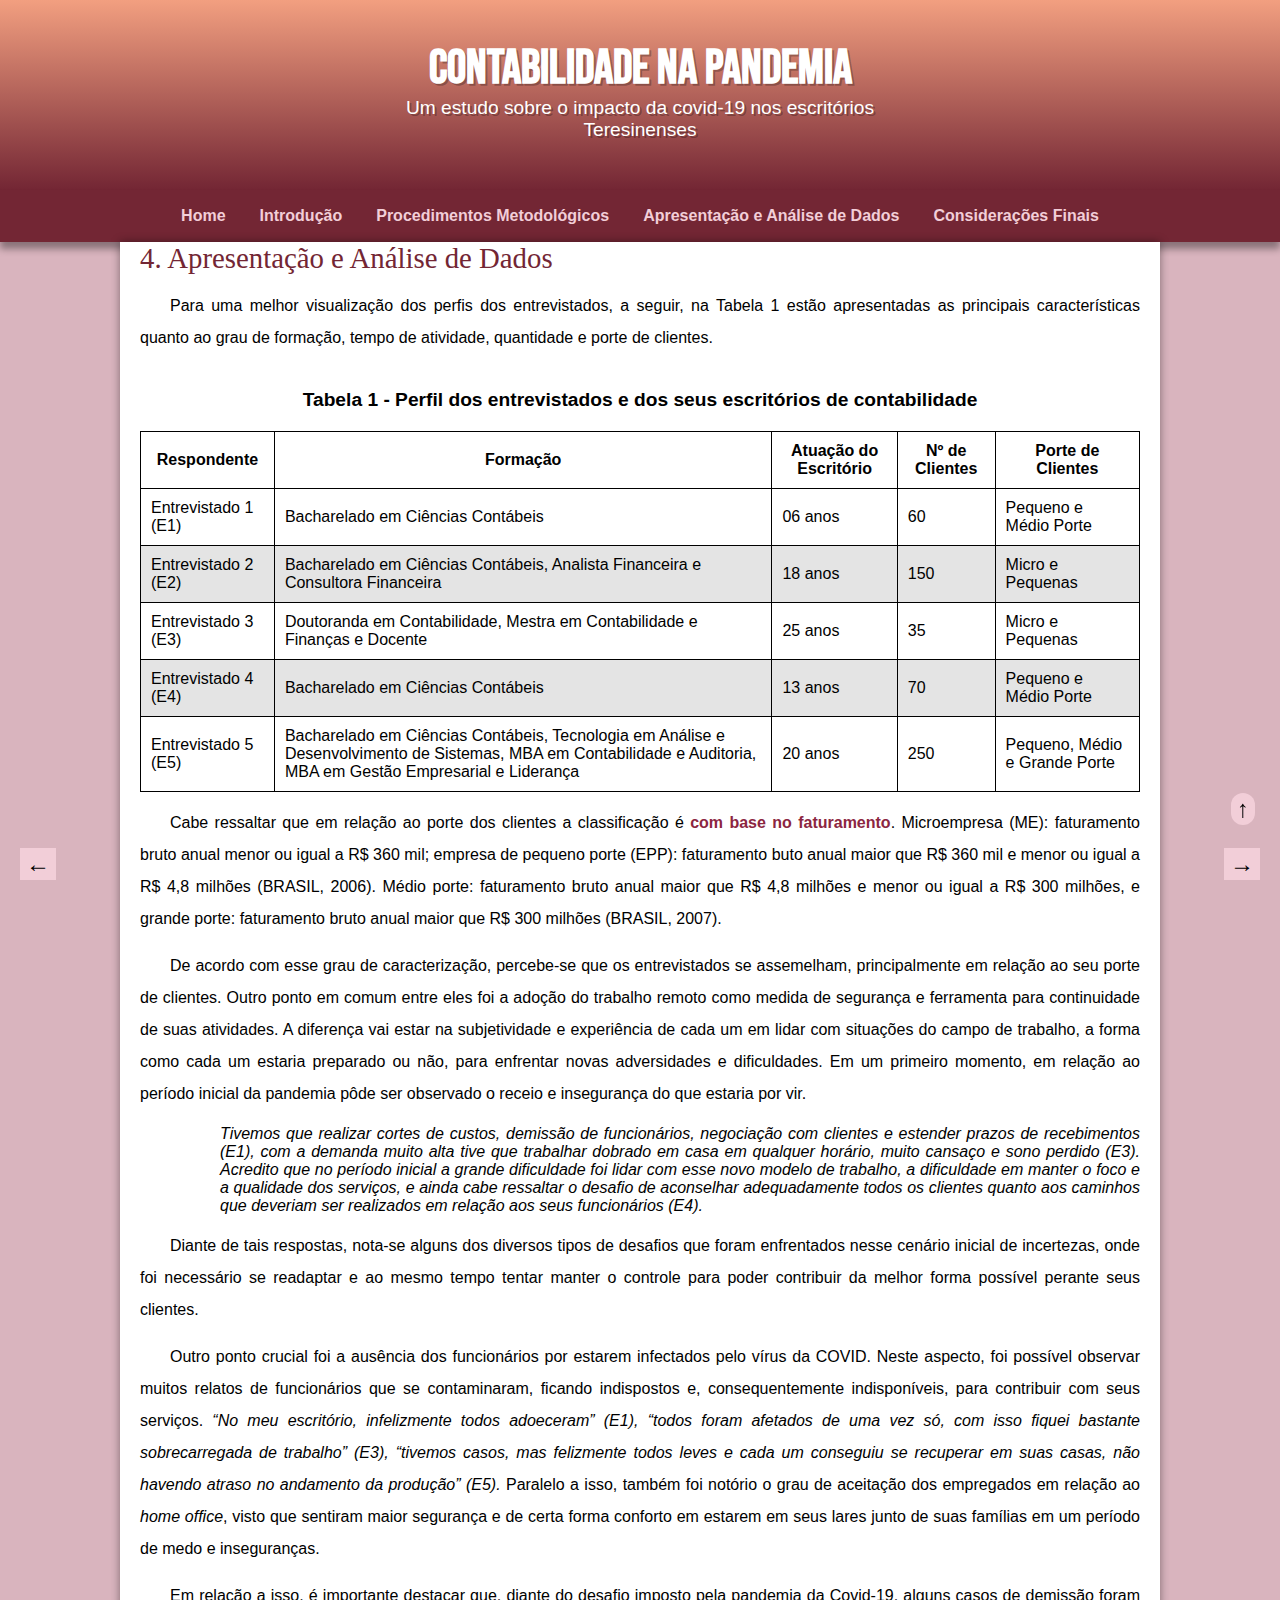
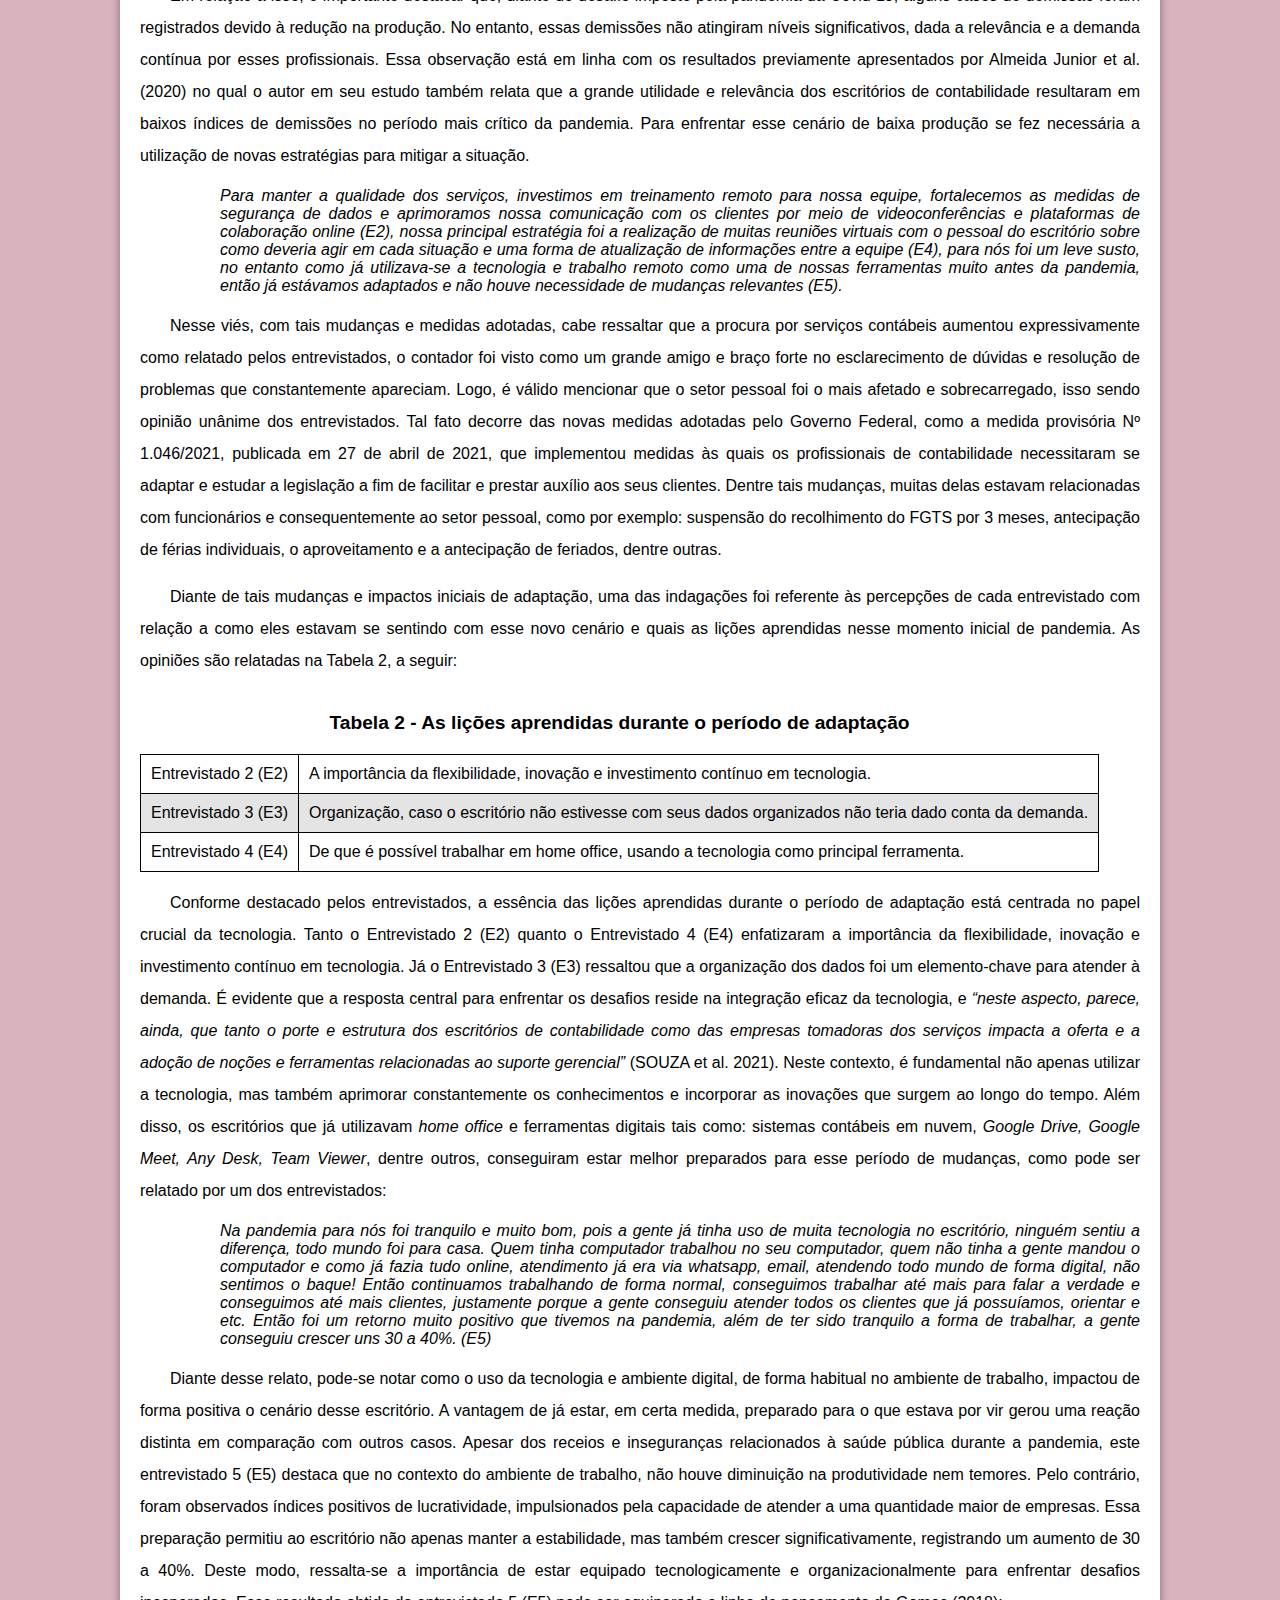
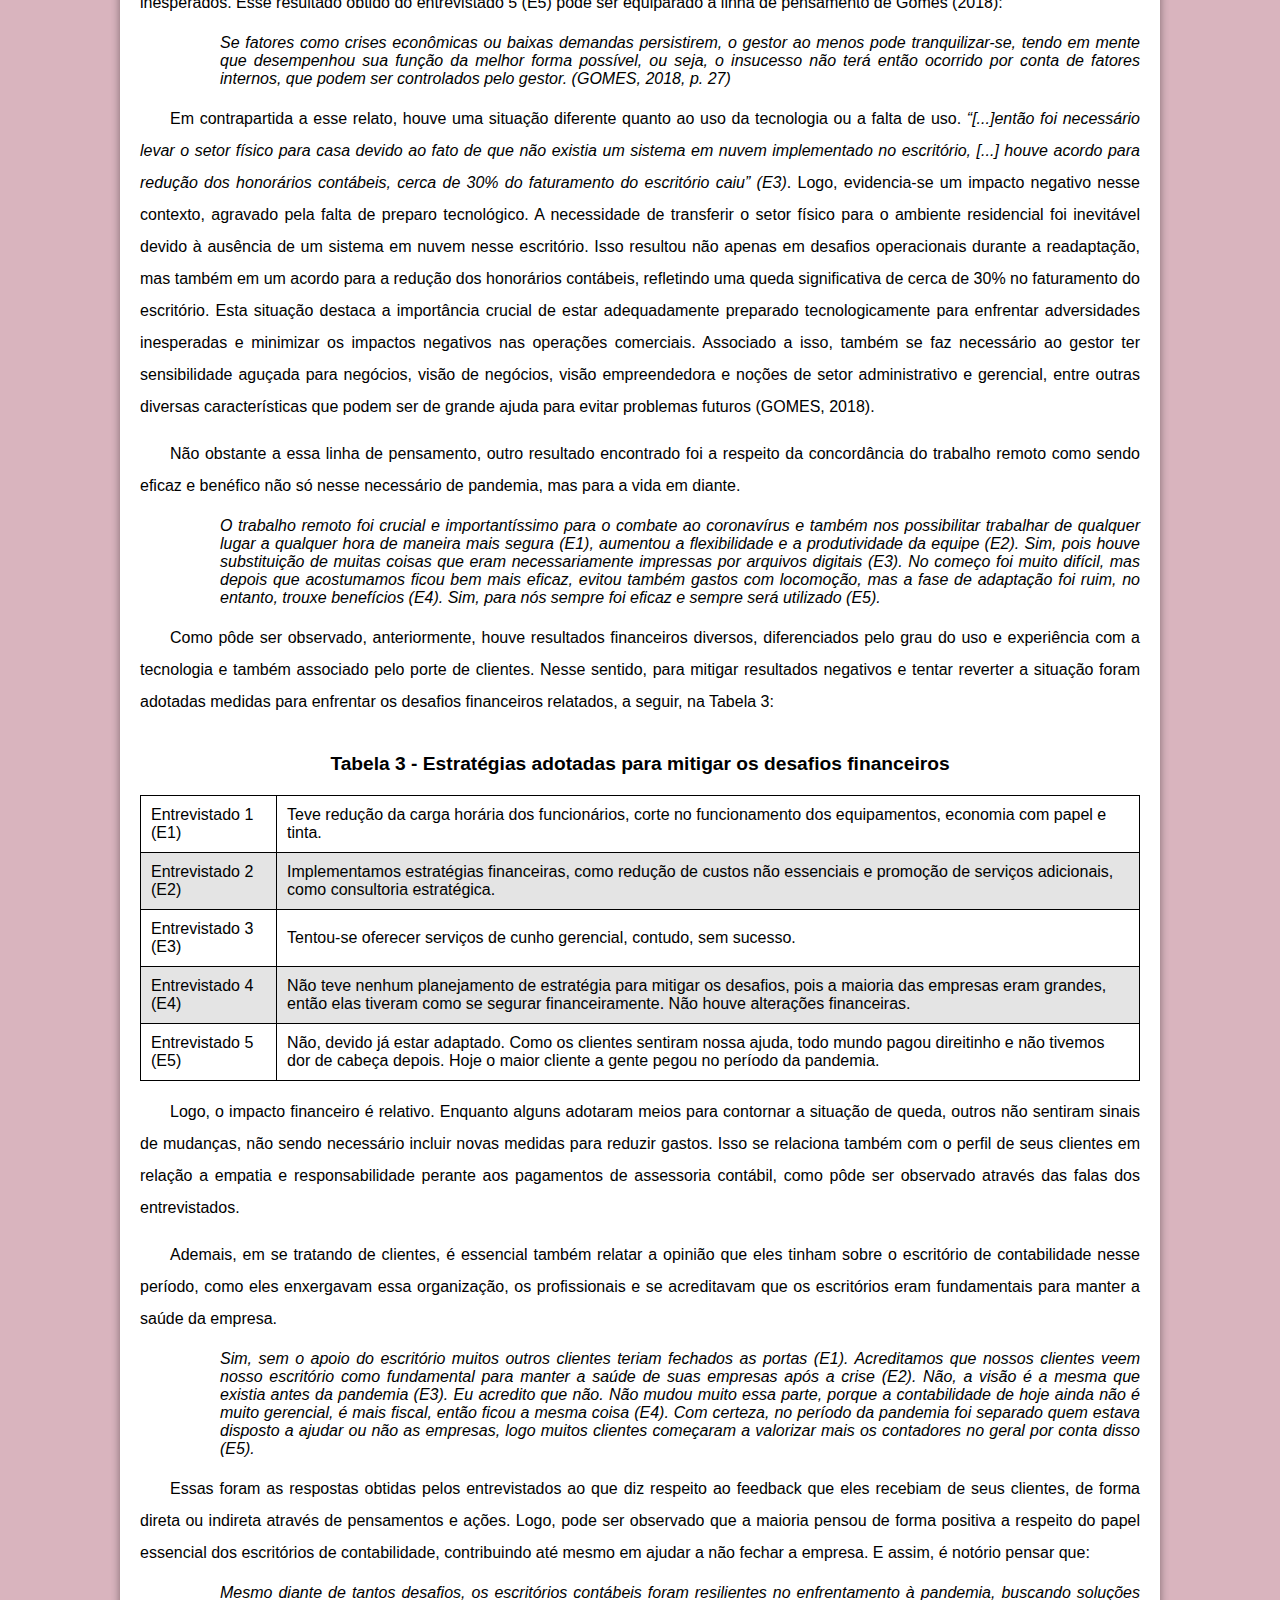
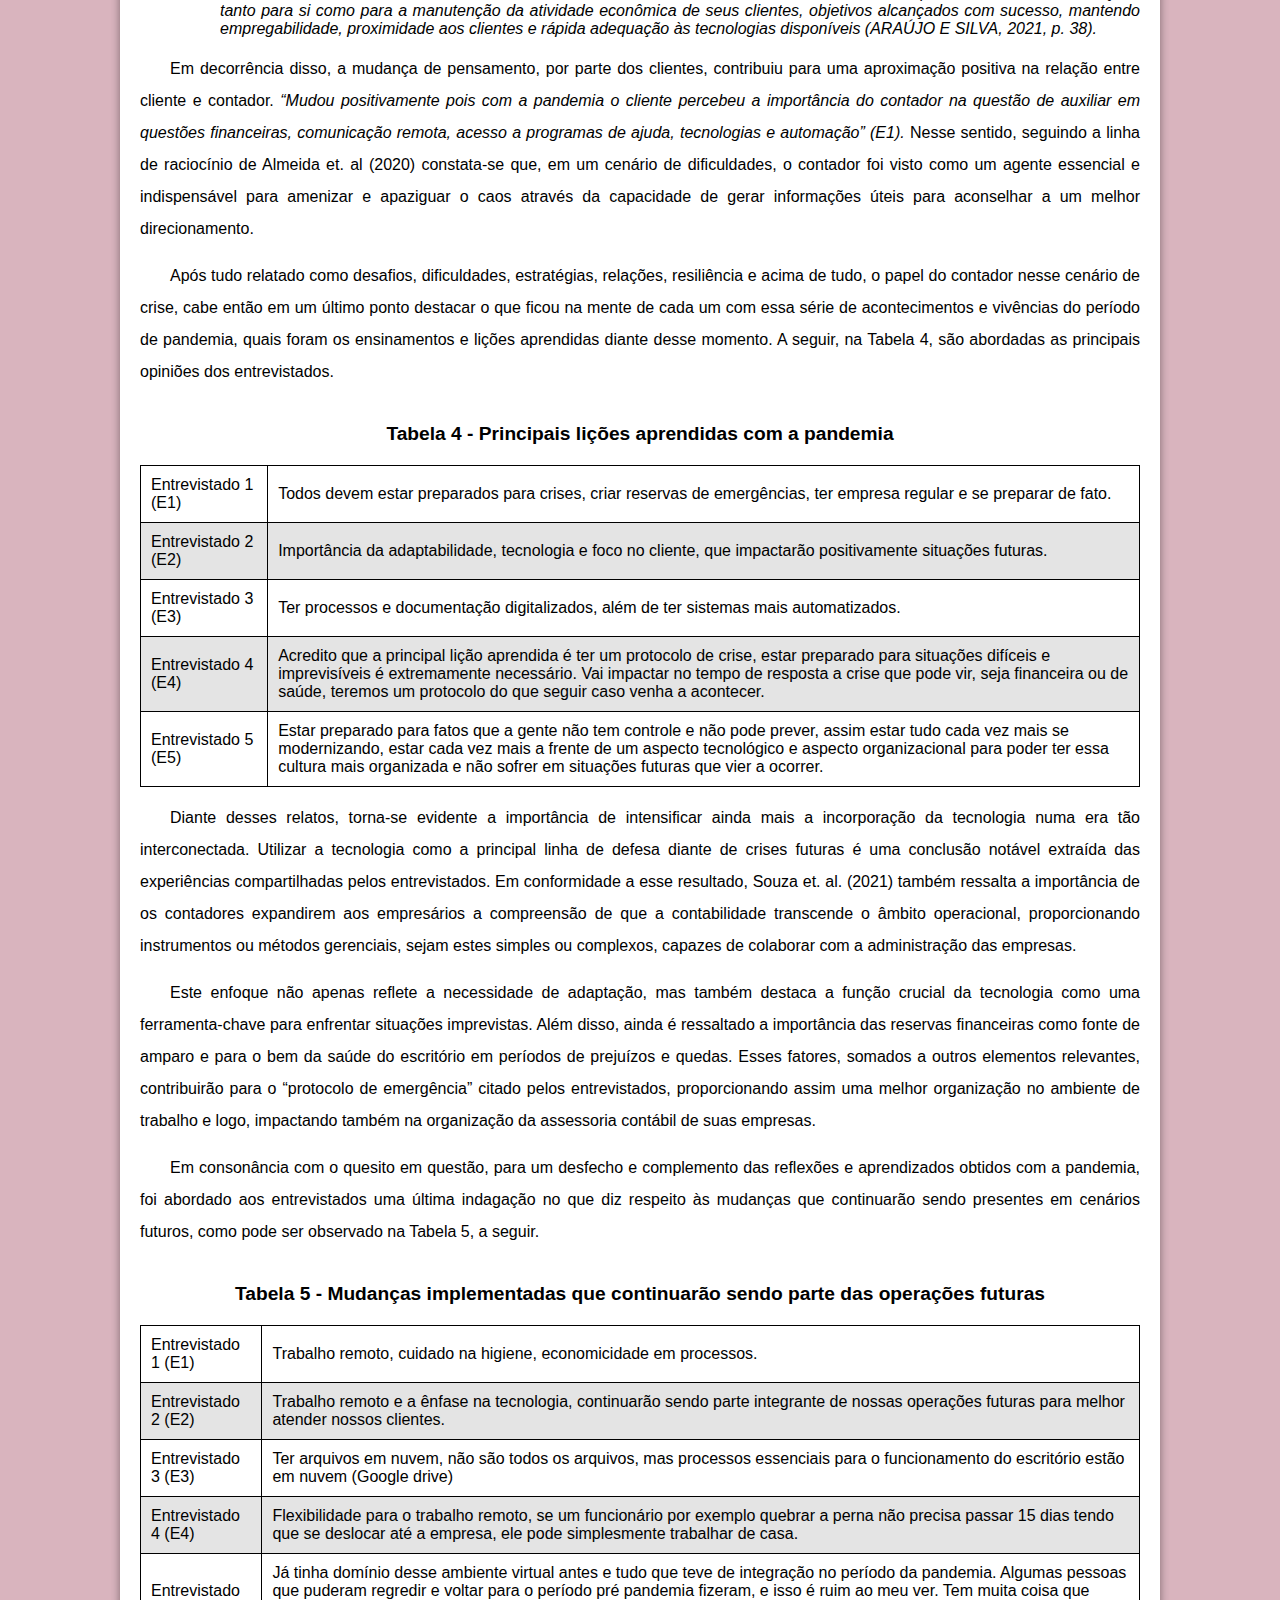
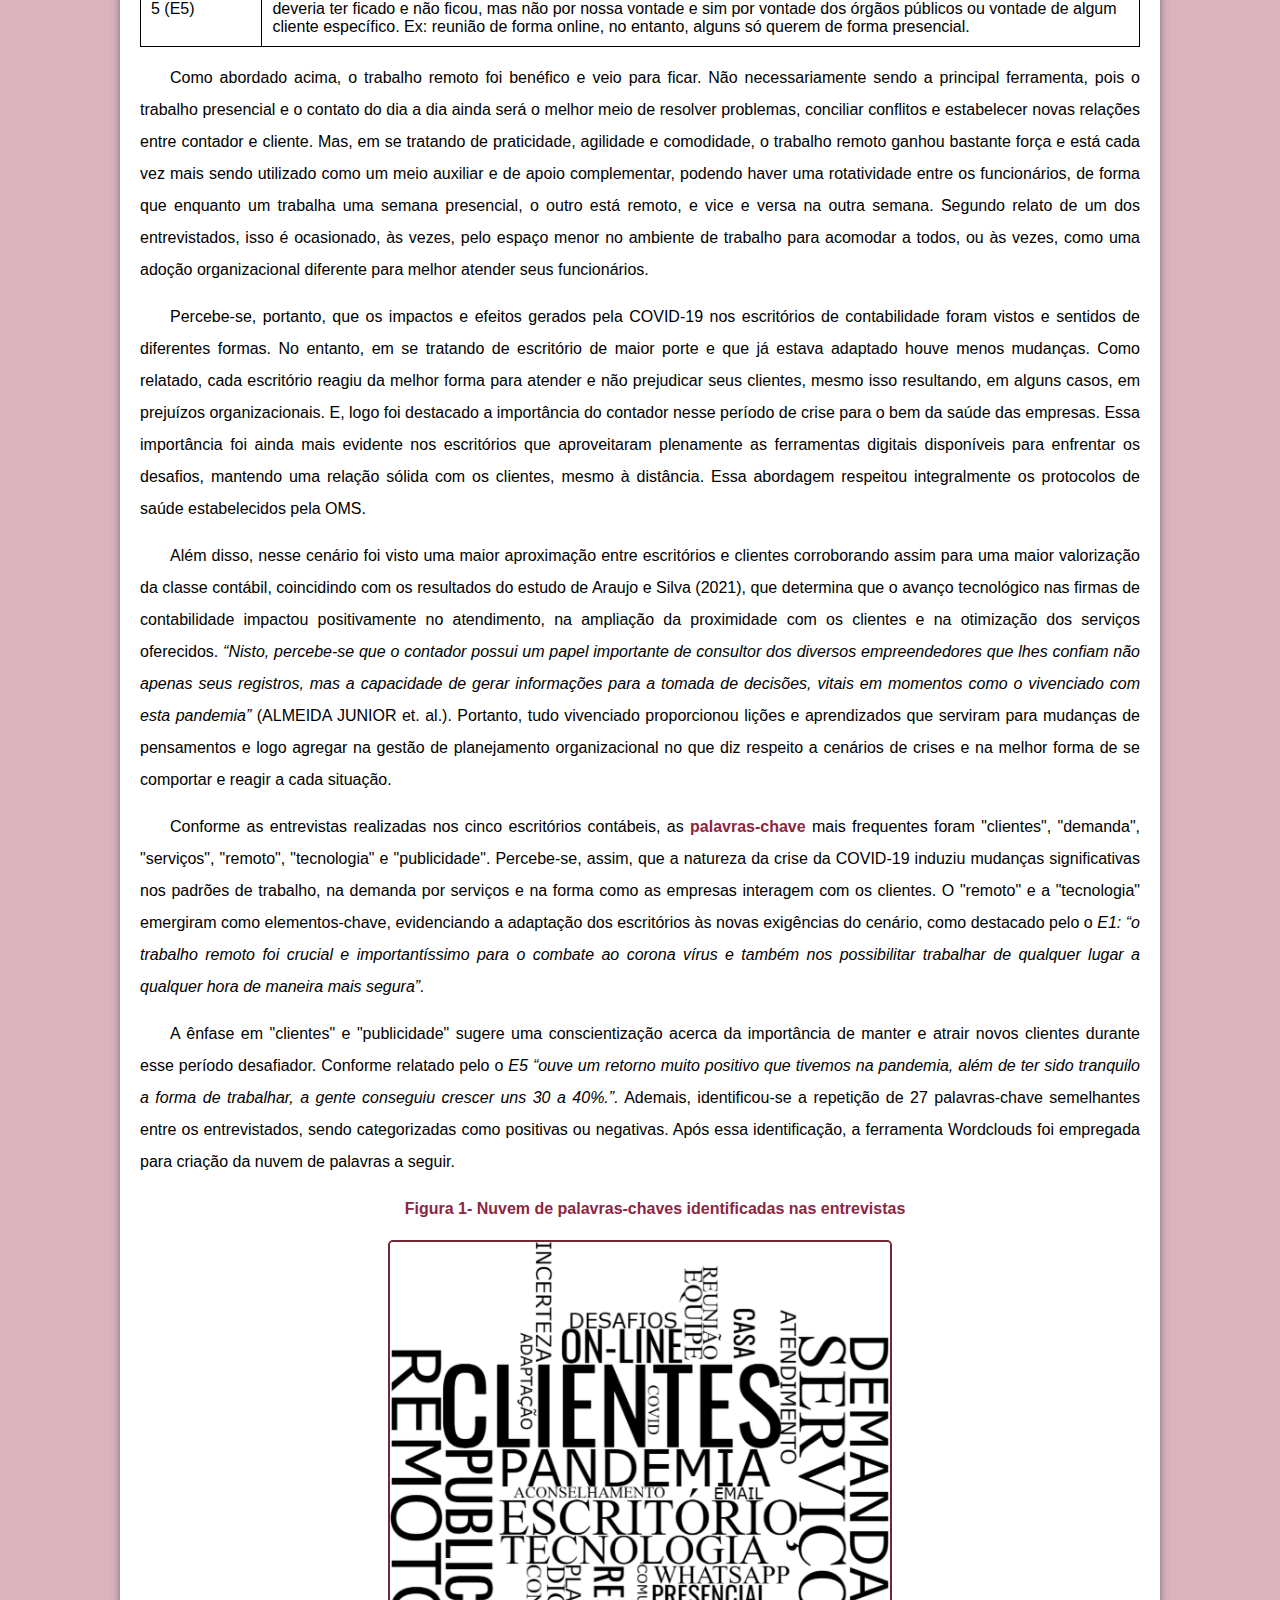
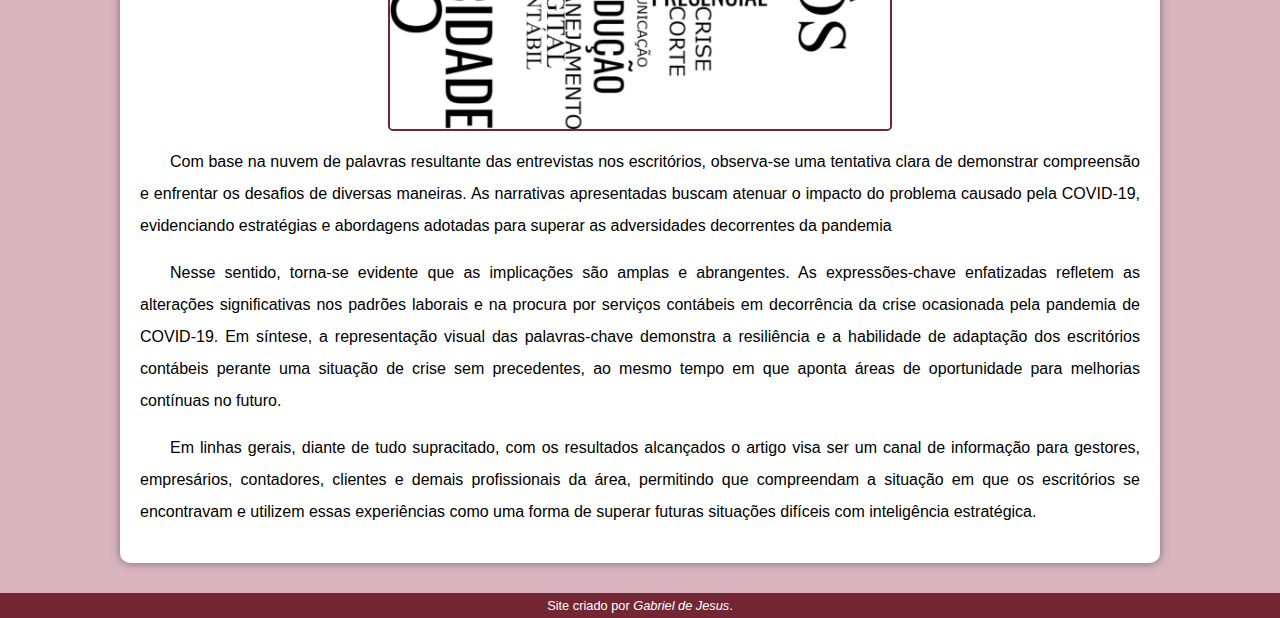
==== commit b83f8c35: "att" ====
--- a/html/Analisedados.html
+++ b/html/Analisedados.html
@@ -80,6 +80,10 @@
             </div>
 
             <p>
+                Cabe ressaltar que em relação ao porte dos clientes a classificação é <strong>com base no faturamento</strong>. Microempresa (ME): faturamento bruto anual menor ou igual a R$ 360 mil; empresa de pequeno porte (EPP): faturamento buto anual maior que R$ 360 mil e menor ou igual a R$ 4,8 milhões (BRASIL, 2006). Médio porte: faturamento bruto anual maior que R$ 4,8 milhões e menor ou igual a R$ 300 milhões, e grande porte: faturamento bruto anual maior que R$ 300 milhões (BRASIL, 2007).
+            </p>
+
+            <p>
                 De acordo com esse grau de caracterização, percebe-se que os entrevistados se assemelham, principalmente em relação ao seu porte de clientes. Outro ponto em comum entre eles foi a adoção do trabalho remoto como medida de segurança e ferramenta para continuidade de suas atividades. A diferença vai estar na subjetividade e experiência de cada um em lidar com situações do campo de trabalho, a forma como cada um estaria preparado ou não, para enfrentar novas adversidades e dificuldades.
                 Em um primeiro momento, em relação ao período inicial da pandemia pôde ser observado o receio e insegurança do que estaria por vir. 
             </p> 
@@ -274,10 +278,14 @@
                 A ênfase em "clientes" e "publicidade" sugere uma conscientização acerca da importância de manter e atrair novos clientes durante esse período desafiador. Conforme relatado pelo o <em>E5 “ouve um retorno muito positivo que tivemos na pandemia, além de ter sido tranquilo a forma de trabalhar, a gente conseguiu crescer uns 30 a 40%.”.</em> Ademais, identificou-se a repetição de 27 palavras-chave semelhantes entre os entrevistados, sendo categorizadas como positivas ou negativas. Após essa identificação, a ferramenta Wordclouds foi empregada para criação da nuvem de palavras a seguir.
             </p>
             <p style="text-align: center;"><strong>Figura 1- Nuvem de palavras-chaves identificadas nas entrevistas</strong></p>
-            <img src="/imagens/nuvem.jpg" alt="nuvem" class="pequeno">
-            <p>
-                Com base na nuvem de palavras resultante das entrevistas nos escritórios, observa-se uma tentativa clara de demonstrar compreensão e enfrentar os desafios de diversas maneiras. As narrativas apresentadas buscam atenuar o impacto do problema causado pela COVID-19, evidenciando estratégias e abordagens adotadas para superar as adversidades decorrentes da pandemia.
-            </p>
+            <img src="../imagens/nuvem.jpg" alt="nuvem" class="pequeno">
+            <p>
+                Com base na nuvem de palavras resultante das entrevistas nos escritórios, observa-se uma tentativa clara de demonstrar compreensão e enfrentar os desafios de diversas maneiras. As narrativas apresentadas buscam atenuar o impacto do problema causado pela COVID-19, evidenciando estratégias e abordagens adotadas para superar as adversidades decorrentes da pandemia
+            </p>
+            <p>
+                Nesse sentido, torna-se evidente que as implicações são amplas e abrangentes. As expressões-chave enfatizadas refletem as alterações significativas nos padrões laborais e na procura por serviços contábeis em decorrência da crise ocasionada pela pandemia de COVID-19. Em síntese, a representação visual das palavras-chave demonstra a resiliência e a habilidade de adaptação dos escritórios contábeis perante uma situação de crise sem precedentes, ao mesmo tempo em que aponta áreas de oportunidade para melhorias contínuas no futuro.
+            </p>
+            <p>Em linhas gerais, diante de tudo supracitado, com os resultados alcançados o artigo visa ser um canal de informação para gestores, empresários, contadores, clientes e demais profissionais da área, permitindo que compreendam a situação em que os escritórios se encontravam e utilizem essas experiências como uma forma de superar futuras situações difíceis com inteligência estratégica.</p>
 
             <a href="Metodologia.html" class="seta-esquerda">&larr;</a>
             <a href="finais.html" class="seta-direita">&rarr;</a>
